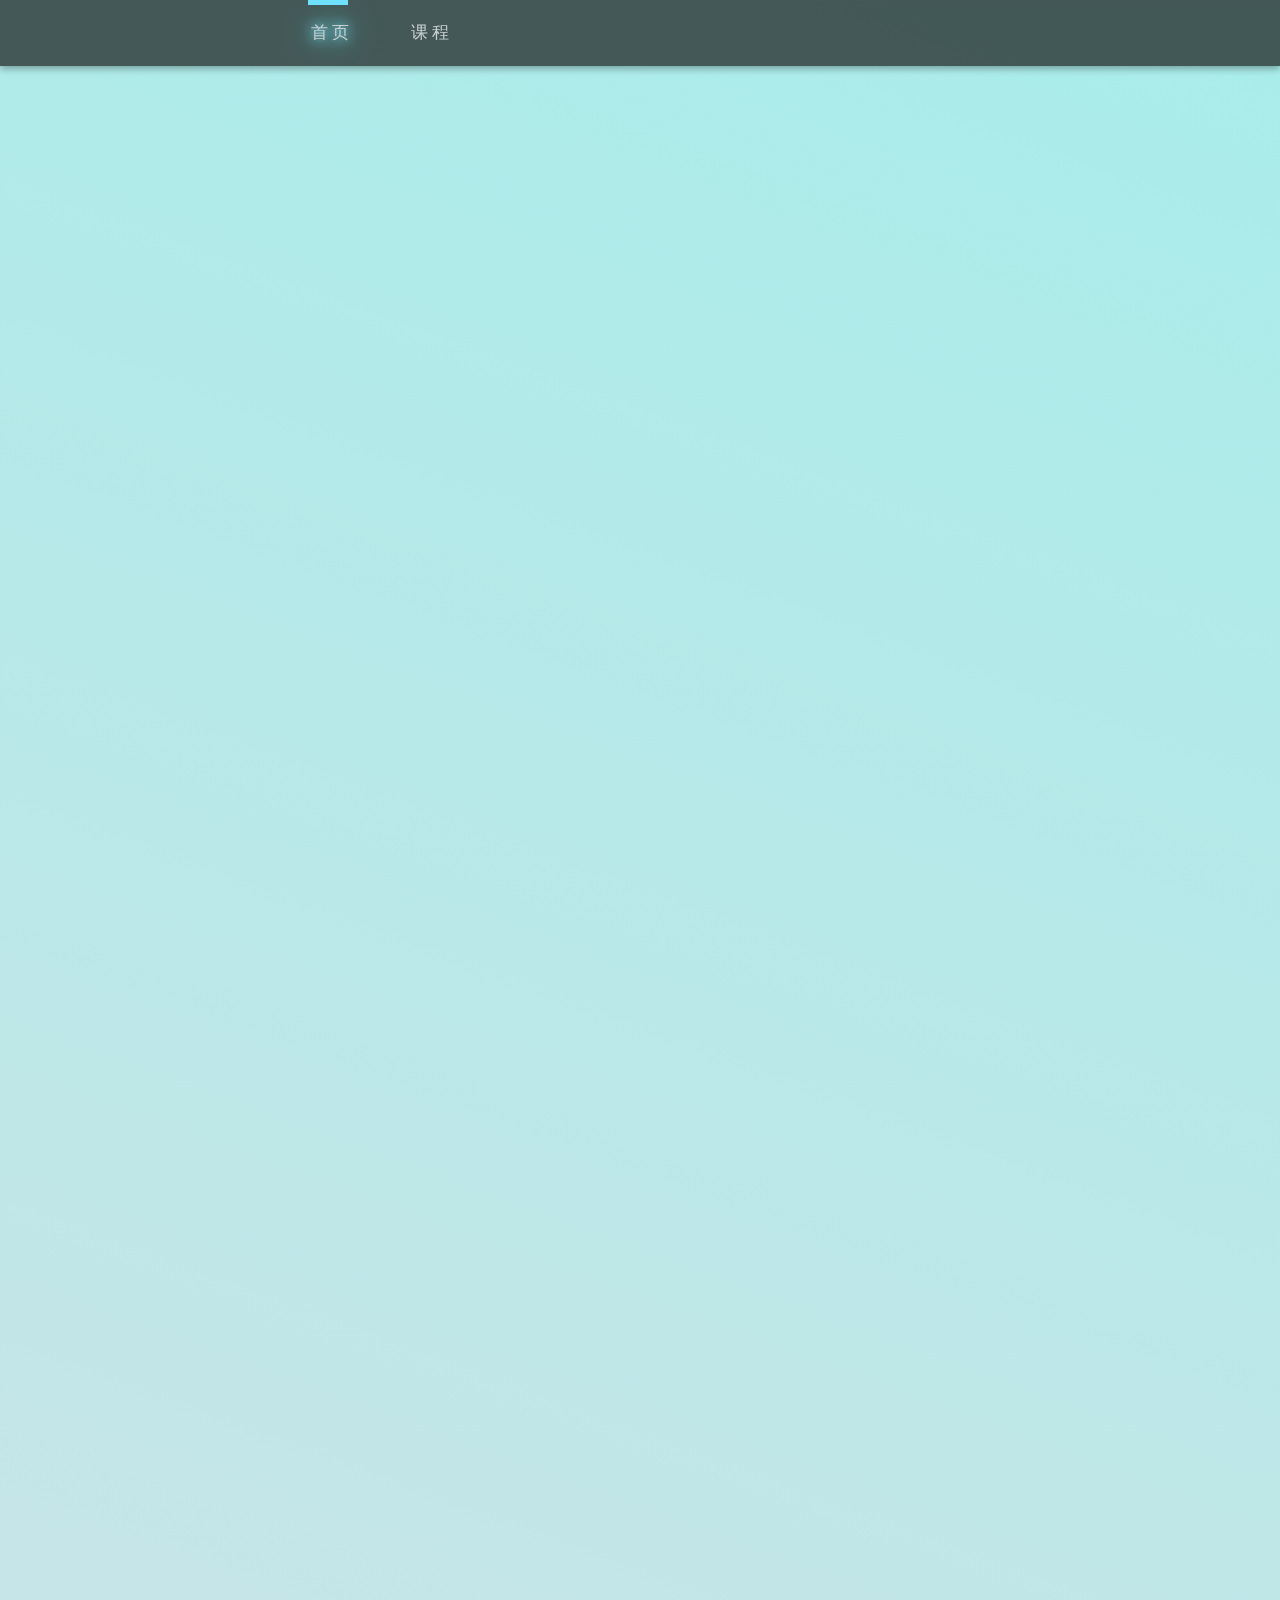
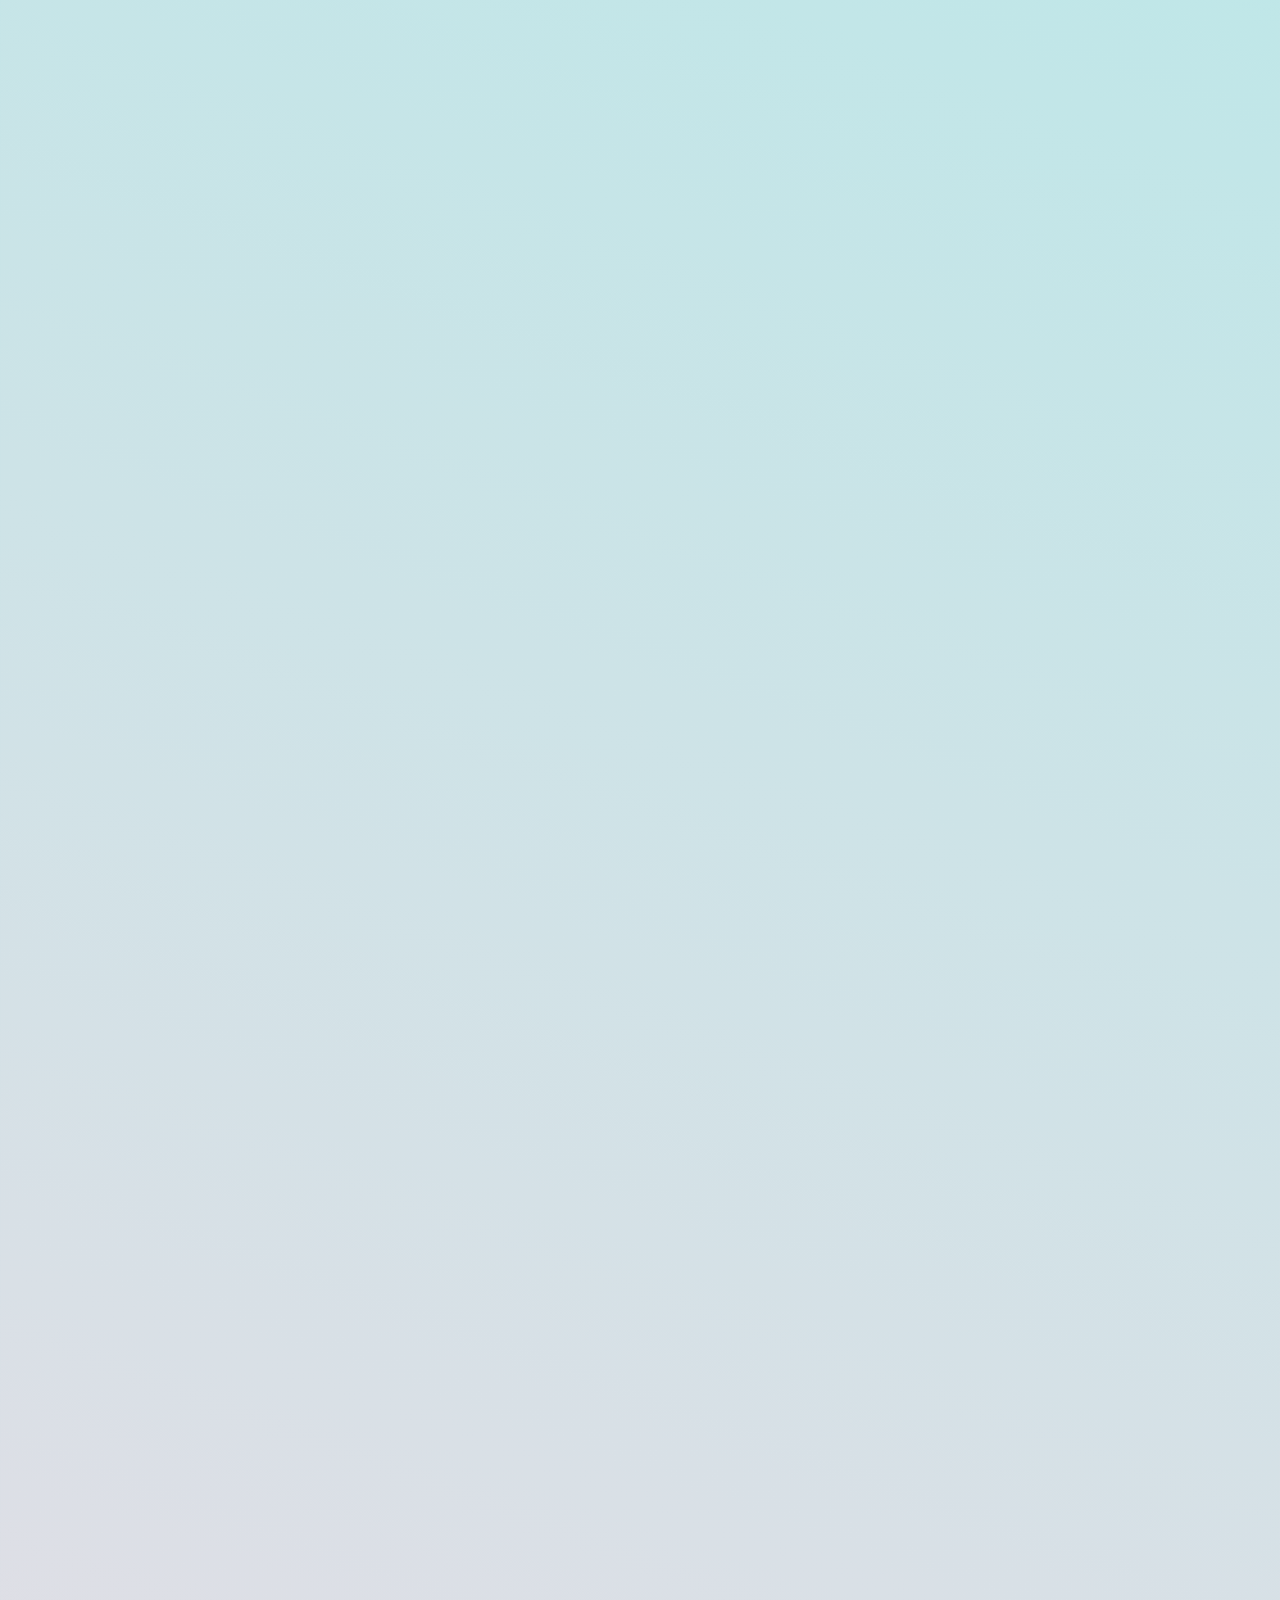
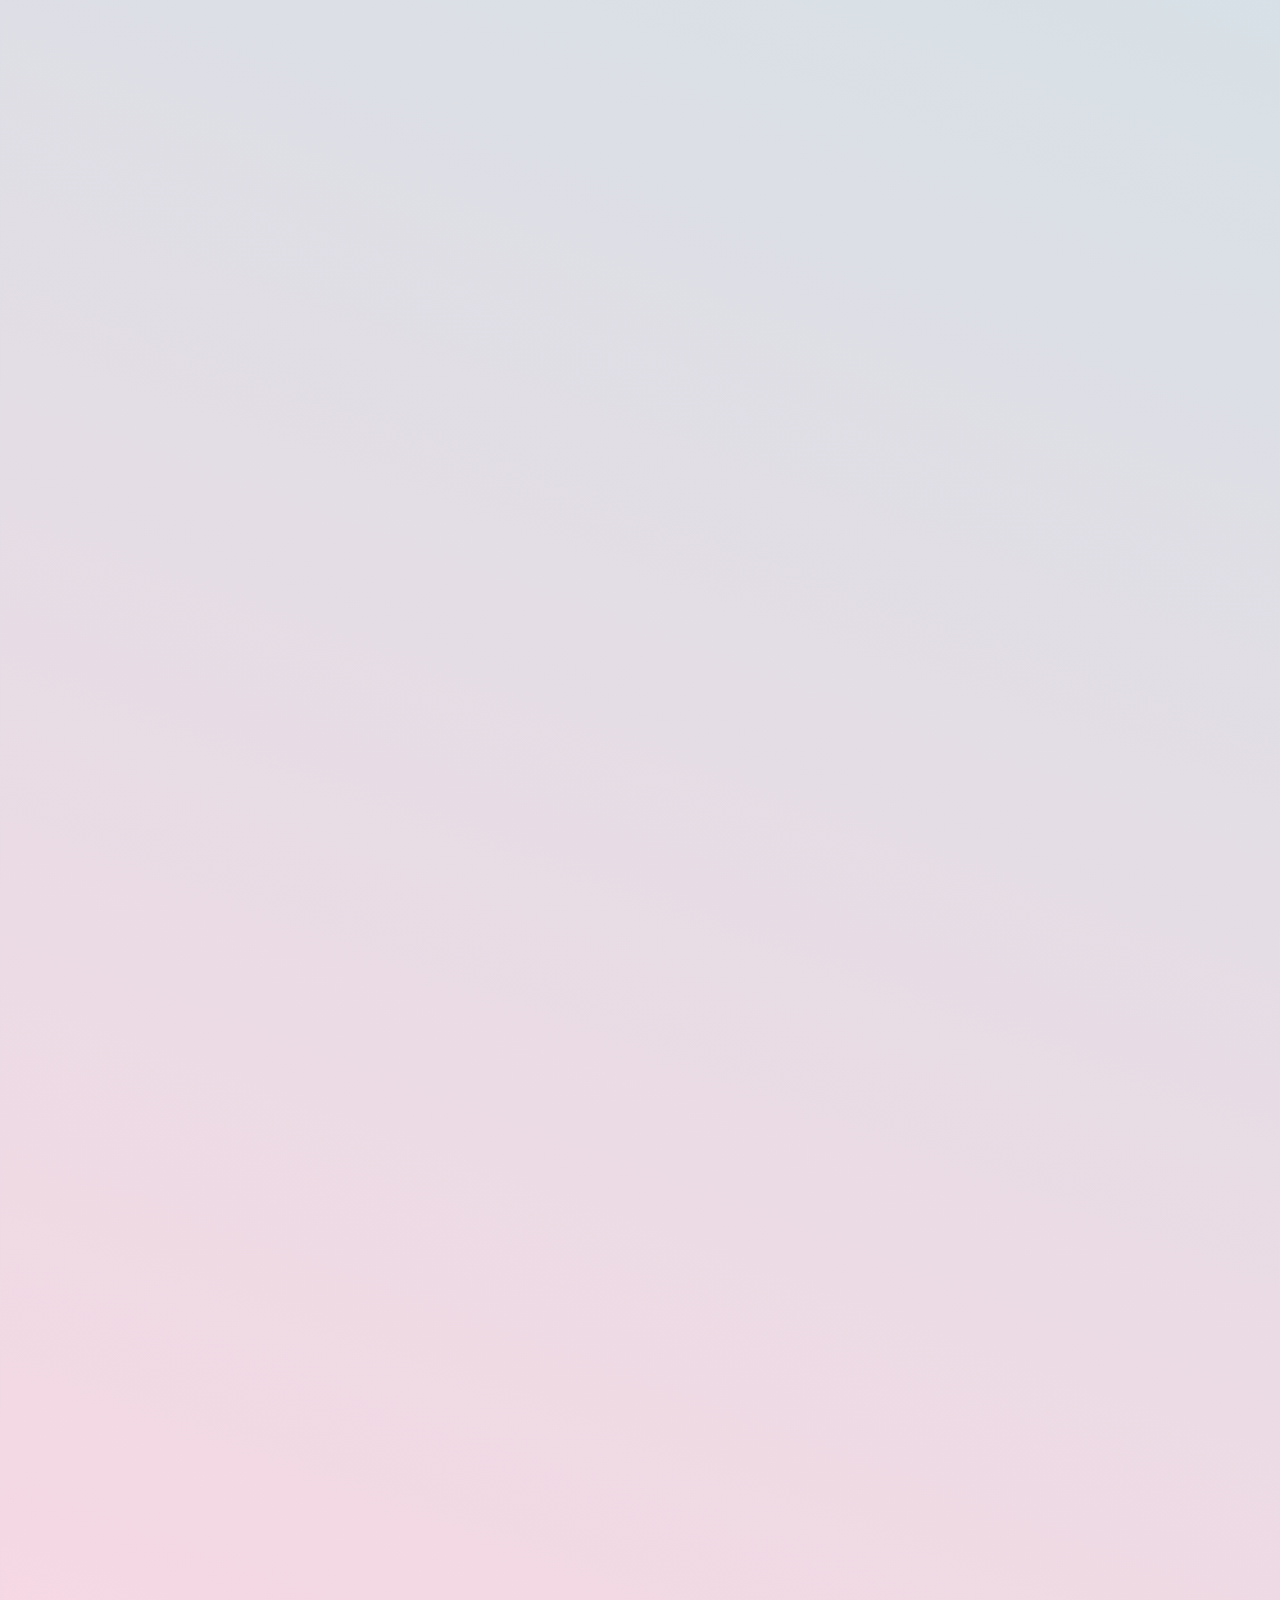
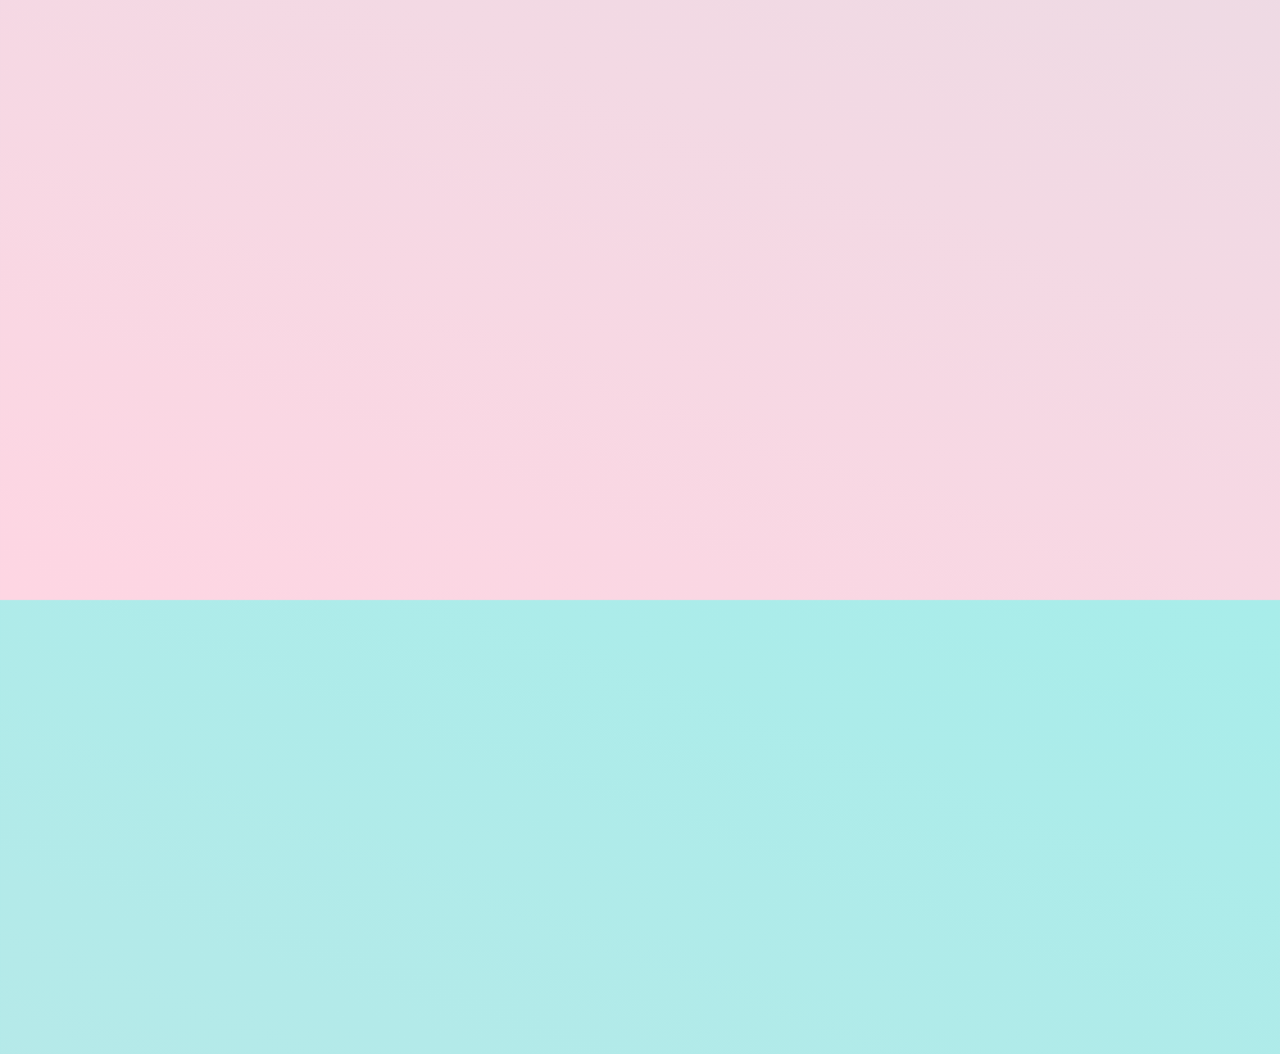
==== index.html @ 1ca577ec "滚动动画" ====
<!DOCTYPE html>
<html lang="en">

<head>
    <meta charset="UTF-8">
    <meta name="viewport" content="width=device-width, initial-scale=1.0">
    <title>AAL</title>
    <link rel="stylesheet" href="css/index.css">
</head>

<body>
    <div class="header">
        <div class="header__navbar">
            <div class="header_Cloud"></div>
            <div class="header_navitem">
                <a class="header_hover">首&nbsp页</a>
                <a href="lesson.html">课&nbsp程</a>
            </div>
        </div>
    </div>
    <div class="introduce">
        <div class="showbox">

            <div class="playground">
                <div class="animation-container">
                    <!-- 这里添加内容 -->
                    <img src="image/Icpc_logo.png">
                    <div class="text">
                        国际大学生程序设计竞赛（英语：International Collegiate Programming Contest, ICPC），旧称ACM竞赛，是一项旨在展示大学生创新能力、团队精神和在压力下编写程序、分析和解决问题能力的年度竞赛。经过50多年的发展，国际大学生程序设计竞赛已经发展成为最具影响力的大学生计算机竞赛。赛事由ICPC基金会 （页面存档备份，存于互联网档案馆）（ICPC Foundation）举办。赛事之前仅由IBM公司赞助，2017年新增JetBrains公司赞助[1]，2018年起，美国计算机协会（ACM）不再赞助ICPC，但仍然有许多人习惯称这个赛事为ACM-ICPC竞赛。
                    </div>
                </div>
            </div>

            <div class="playground">
                <div class="animation-container">
                    <!-- 这里添加内容 -->
                    <img src="image/Icpc_logo.png">
                    <div class="text">
                        国际大学生程序设计竞赛（英语：International Collegiate Programming Contest, ICPC），旧称ACM竞赛，是一项旨在展示大学生创新能力、团队精神和在压力下编写程序、分析和解决问题能力的年度竞赛。经过50多年的发展，国际大学生程序设计竞赛已经发展成为最具影响力的大学生计算机竞赛。赛事由ICPC基金会 （页面存档备份，存于互联网档案馆）（ICPC Foundation）举办。赛事之前仅由IBM公司赞助，2017年新增JetBrains公司赞助[1]，2018年起，美国计算机协会（ACM）不再赞助ICPC，但仍然有许多人习惯称这个赛事为ACM-ICPC竞赛。
                    </div>
                </div>
            </div>

        </div>
    </div>
</body>
<script src="js/header.js"></script>
<script src="js/jquery.js"></script>
<script src="js/move.js"></script>
<script src="js/scrollAnimation.js"></script>

</html>
---- css/index.css ----
/* 全局无下划线 */
a {
    text-decoration: none;
}

body {
    margin: 0;
    width: 100%;
    flex-wrap: wrap;
    height: auto;
    background: linear-gradient(200deg,#a8edea, #fed6e3);
    display: inline;
}


/* 导航栏 */
.header {
    opacity:0.9;
    display: flex;
    width: 100%;
    height: 66px;
    position: fixed;
    z-index: 999;
    background-color: rgba(17, 17, 17, 0.75);
    box-shadow: 0px 3px 7px 0px rgb(0 0 0 / 35%);
}

.header__navbar {
    display: flex;
    width: 800px;
    height: 66px;
    display: inline-block;
    list-style-type: none;
    padding-right: 10px;
    margin-left: 40px;
}

.header_navitem a {
    position: relative;
    left: 240px;
    top: 0px;
    float: left;
    width: 40px;
    height: 66px;
    margin: 0 29px;
    margin: 0 30px !important;
    line-height: 66px;
    font-size: 17px;
    font-weight: normal;
    font-stretch: normal;
    letter-spacing: 0px;
    color: #ccc;
    text-align: center;
    cursor: pointer;
}

.header_navitem a:hover {
    text-shadow: 0 0 10px #69e0ff, 0 0 40px #69e0ff, 0 0 40px #69e0ff;
    color: #fff;
}

.header_hover {
    text-shadow: 0 0 10px #69e0ff, 0 0 20px #69e0ff, 0 0 40px #69e0ff;
    color: white;
}

.header_Cloud {
    position: absolute;
    z-index: 1;
    transition: all 0.2s ease-out 0s;
    background-color: rgb(105, 224, 255);
    height: 5px;
    left: 308px;
    width: 40px;
    top: 0px;
}

.playground {
    width: 100%;
    height: 300vh;
}

.animation-container {
    height: 100vh;
    position: sticky;
    top: 0;
    width: 100%; /* 确保宽度填满容器，便于子元素排列 */
    display: flex; /* 启用flex布局 */
    align-items: center; /* 垂直居中 */
    justify-content: center; /* 水平居中 */
}

img {
    margin: 100px;
    background-size: cover;
}
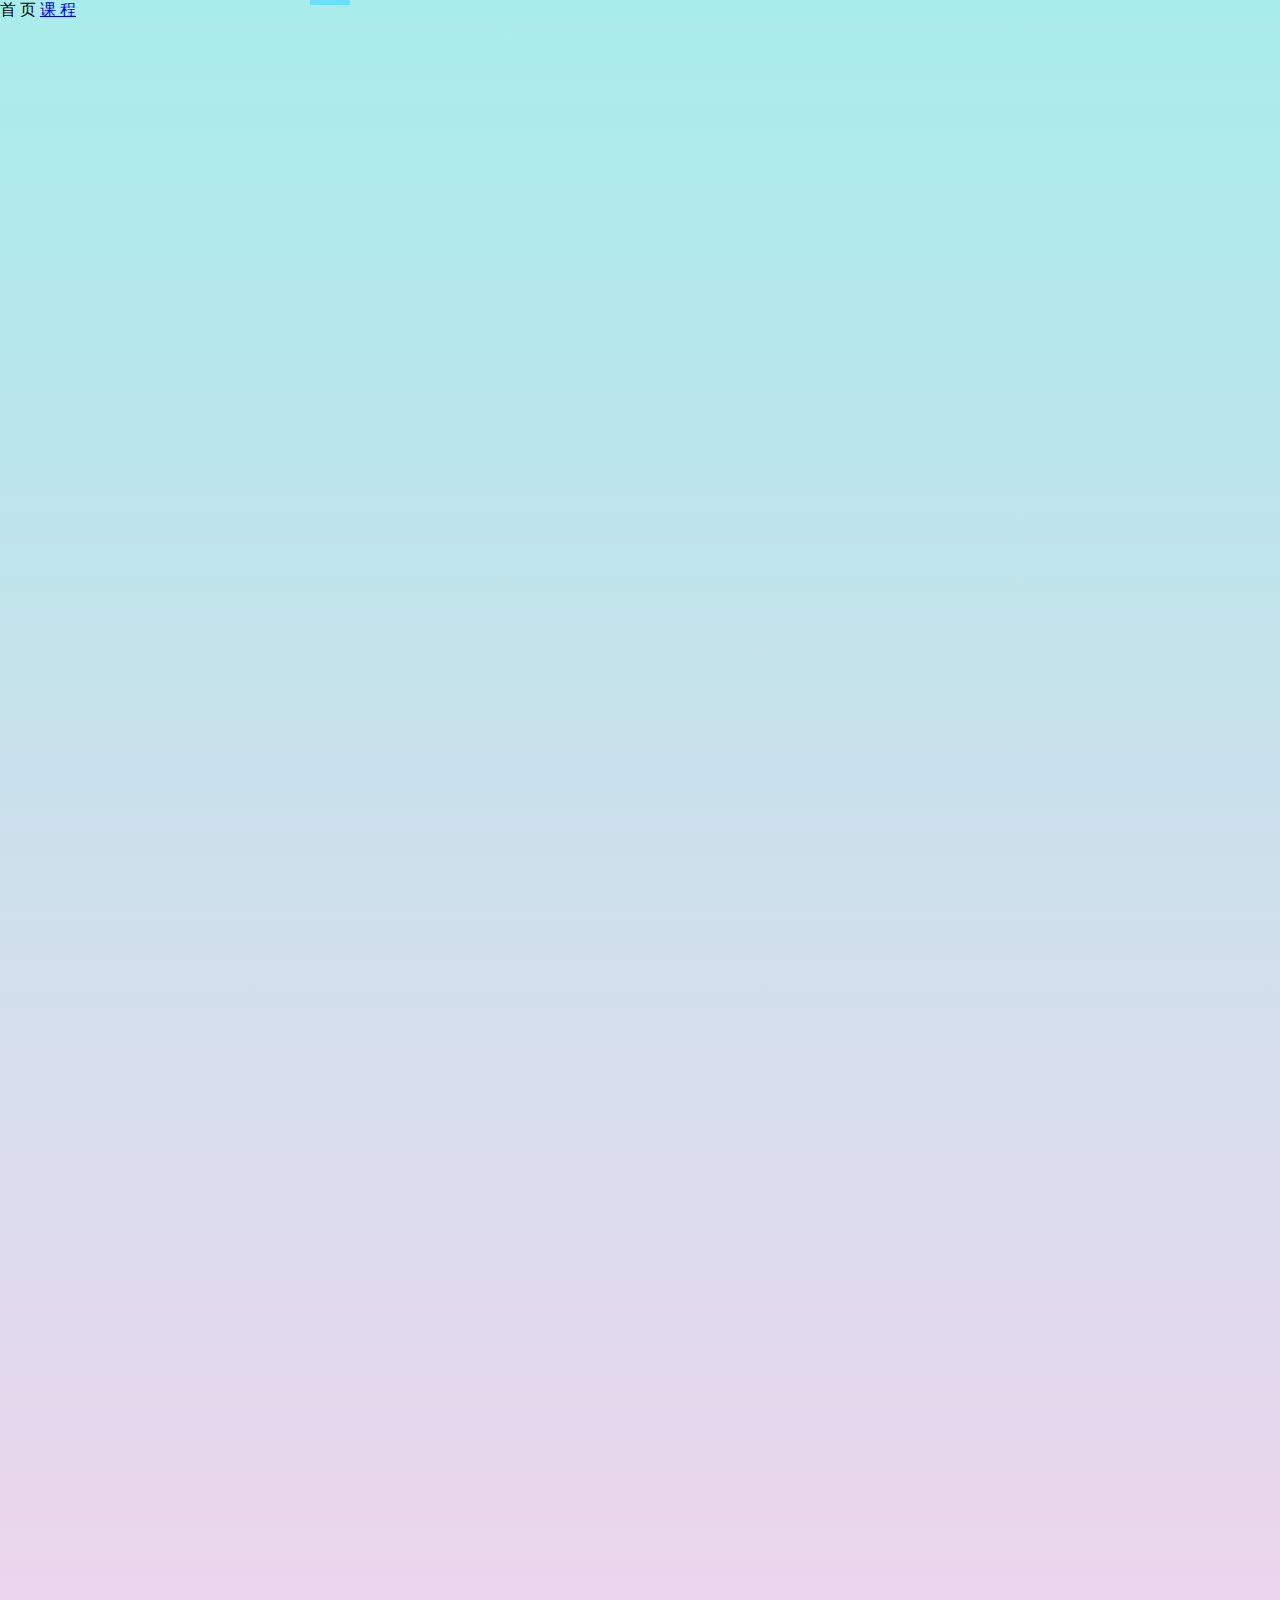
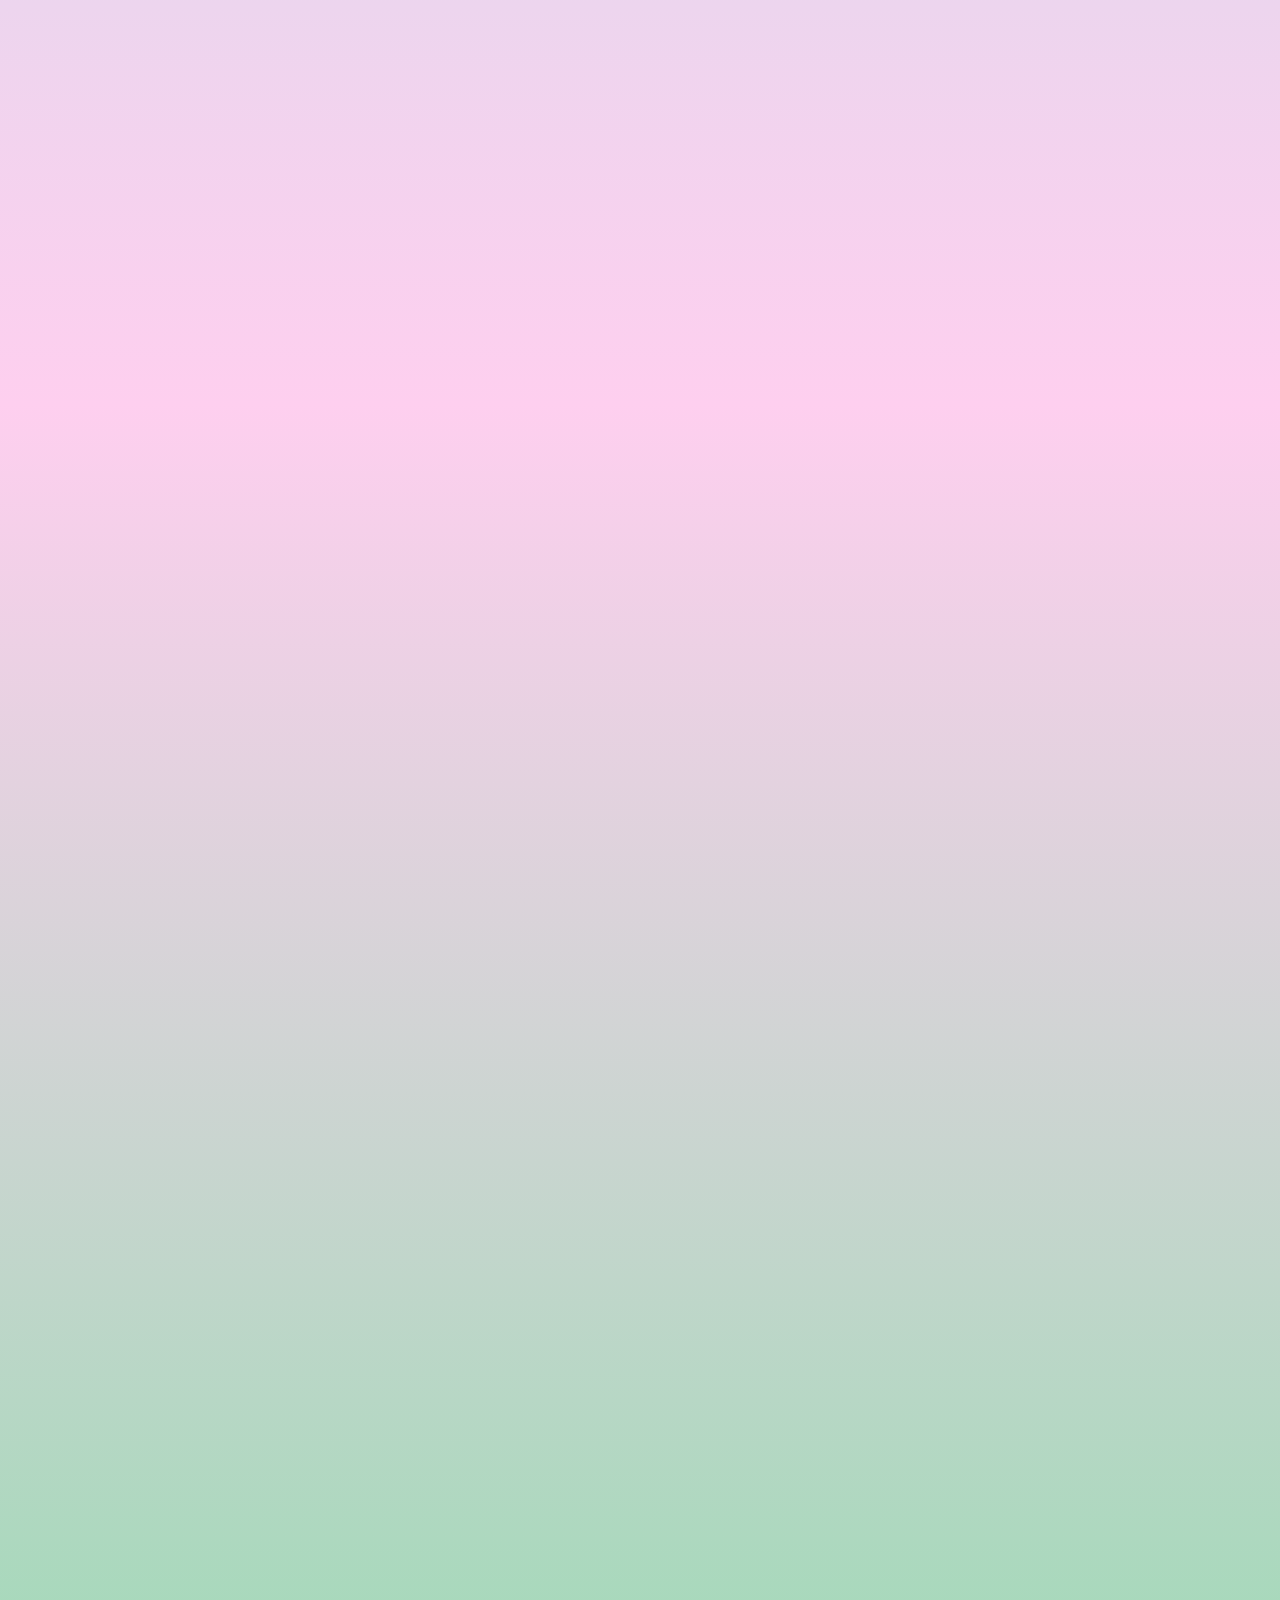
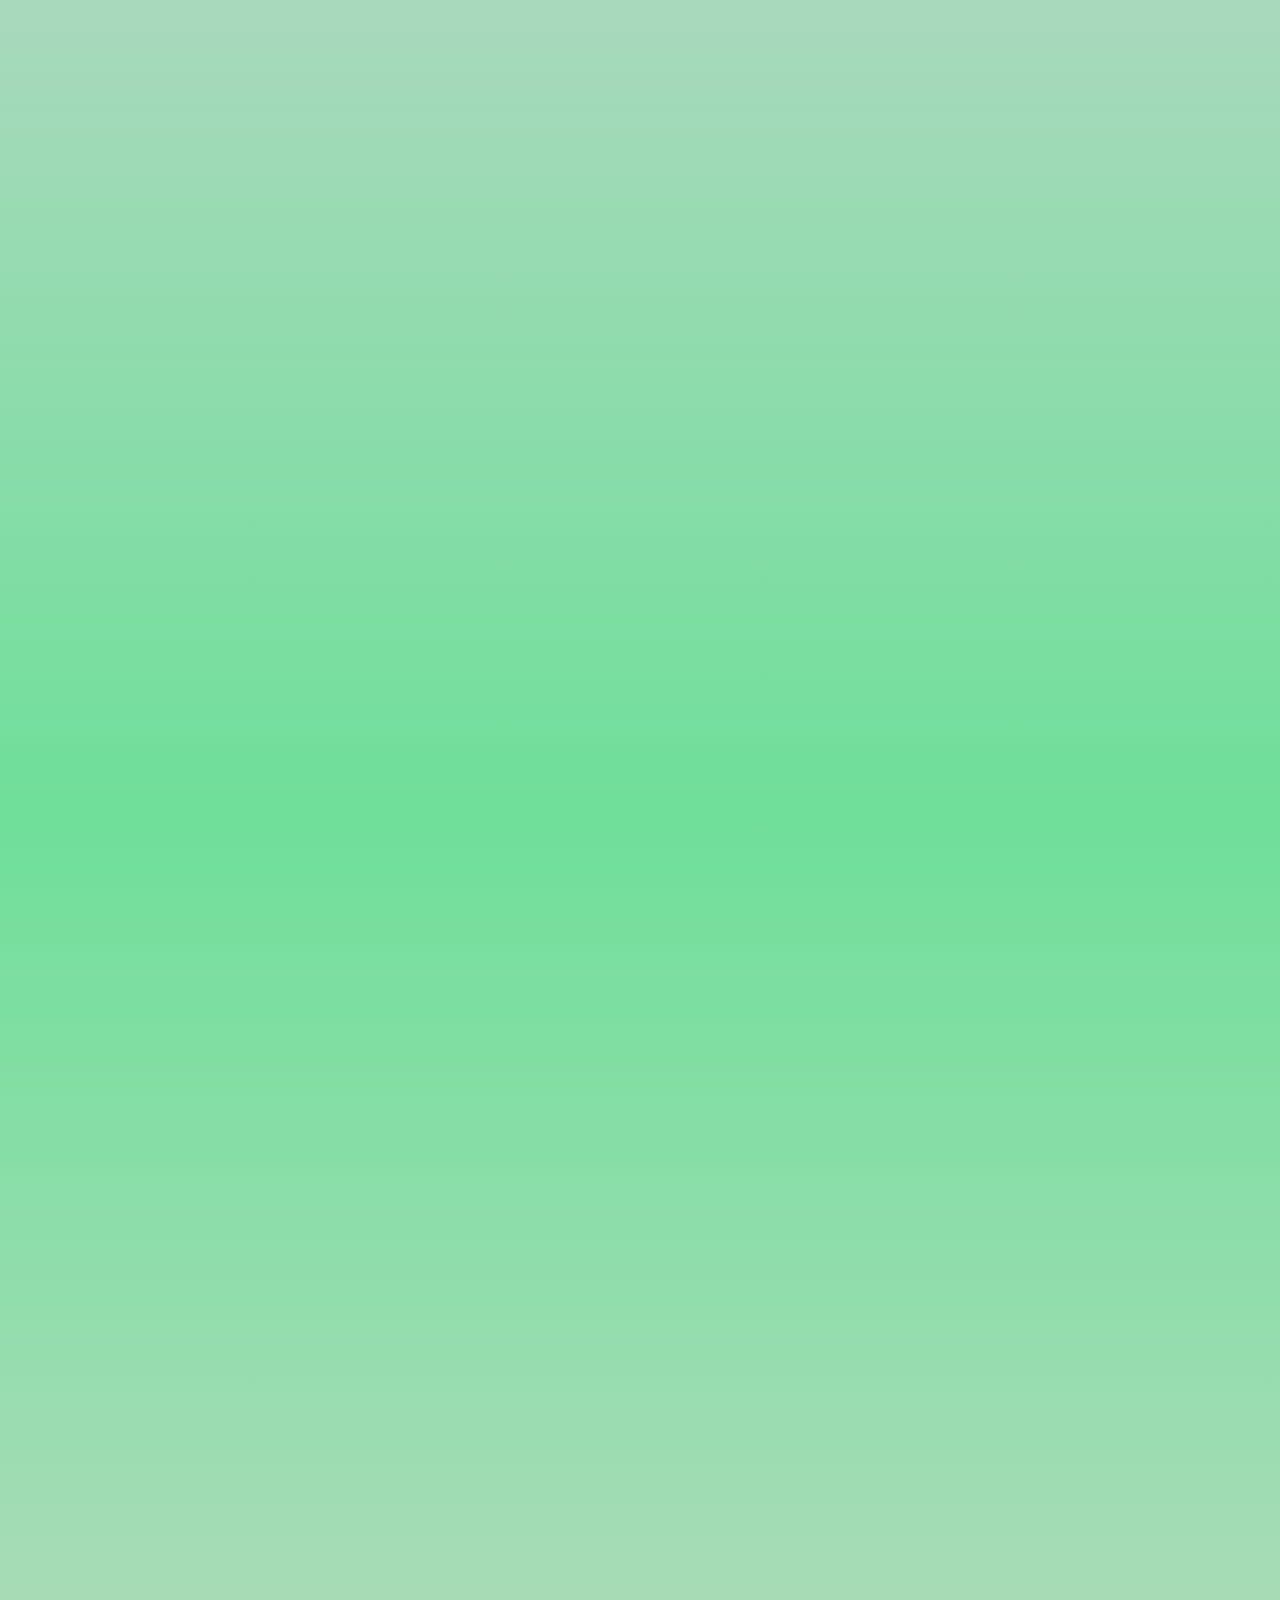
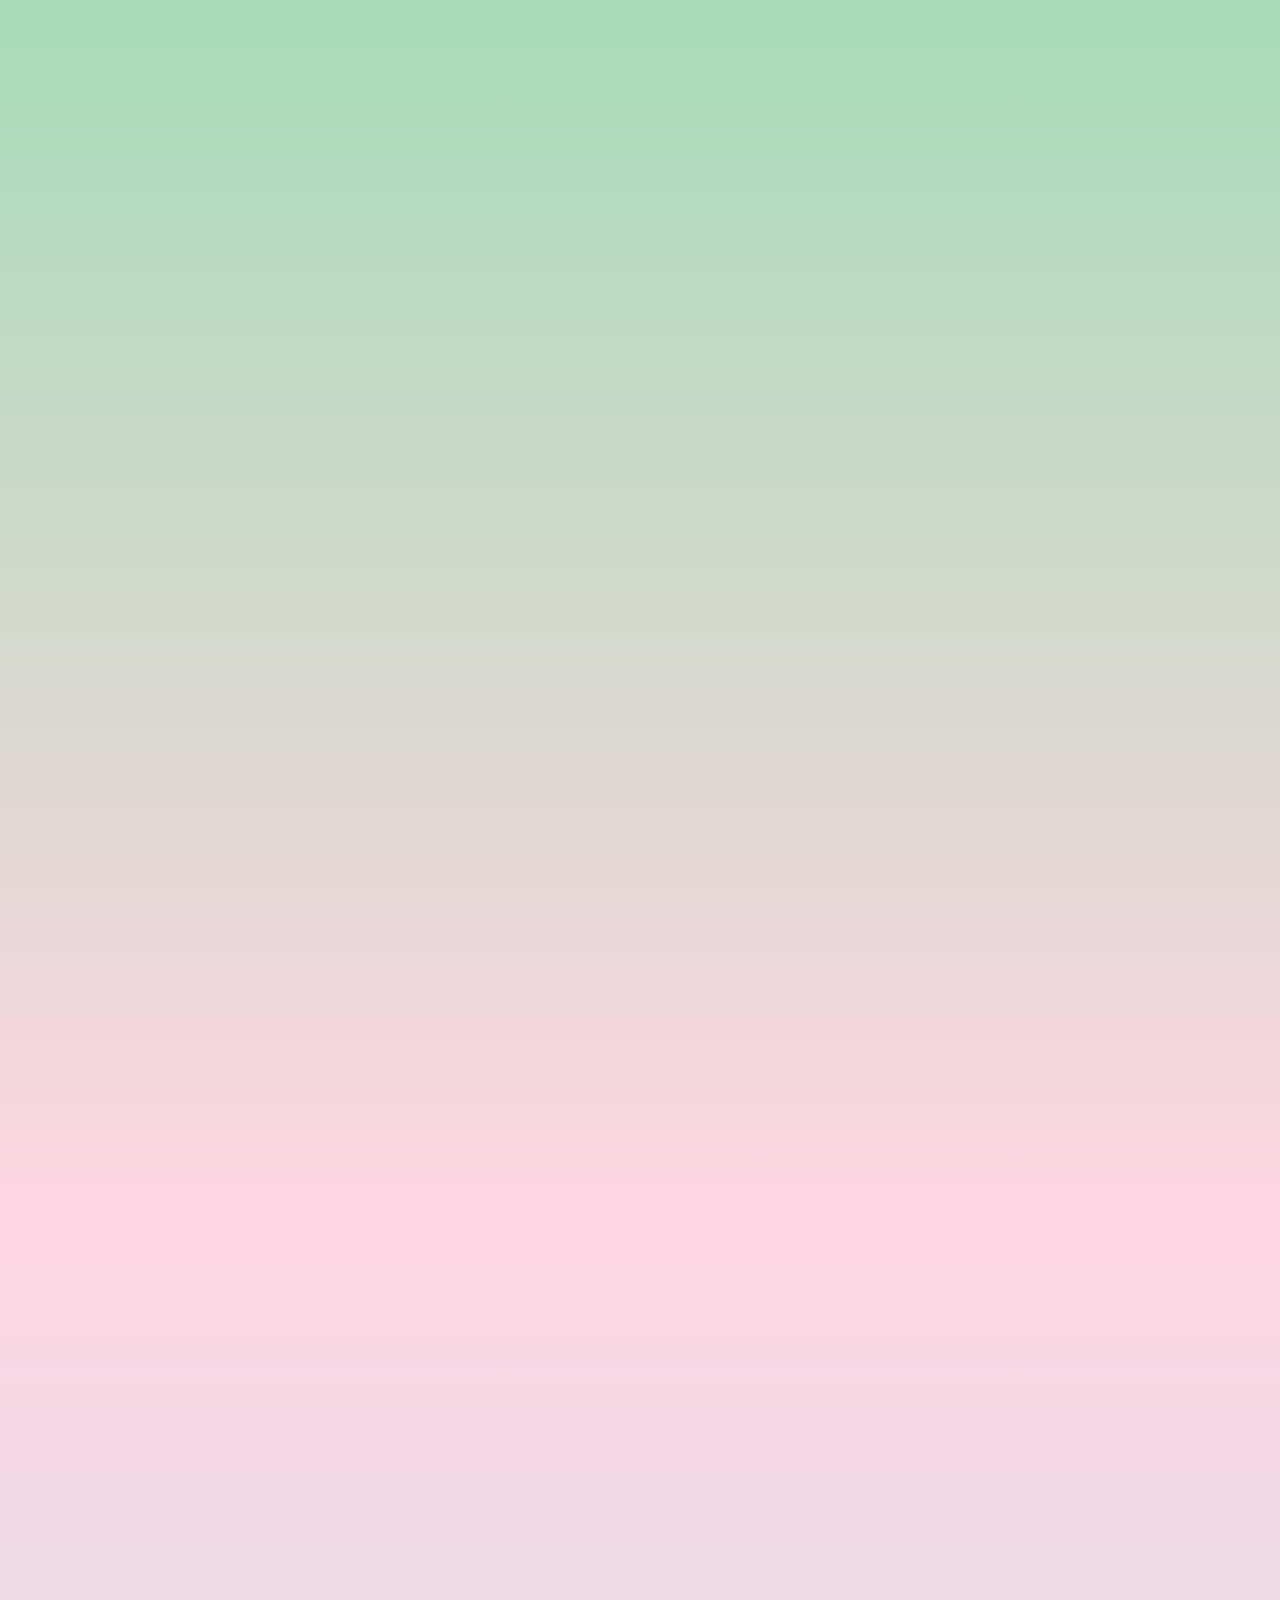
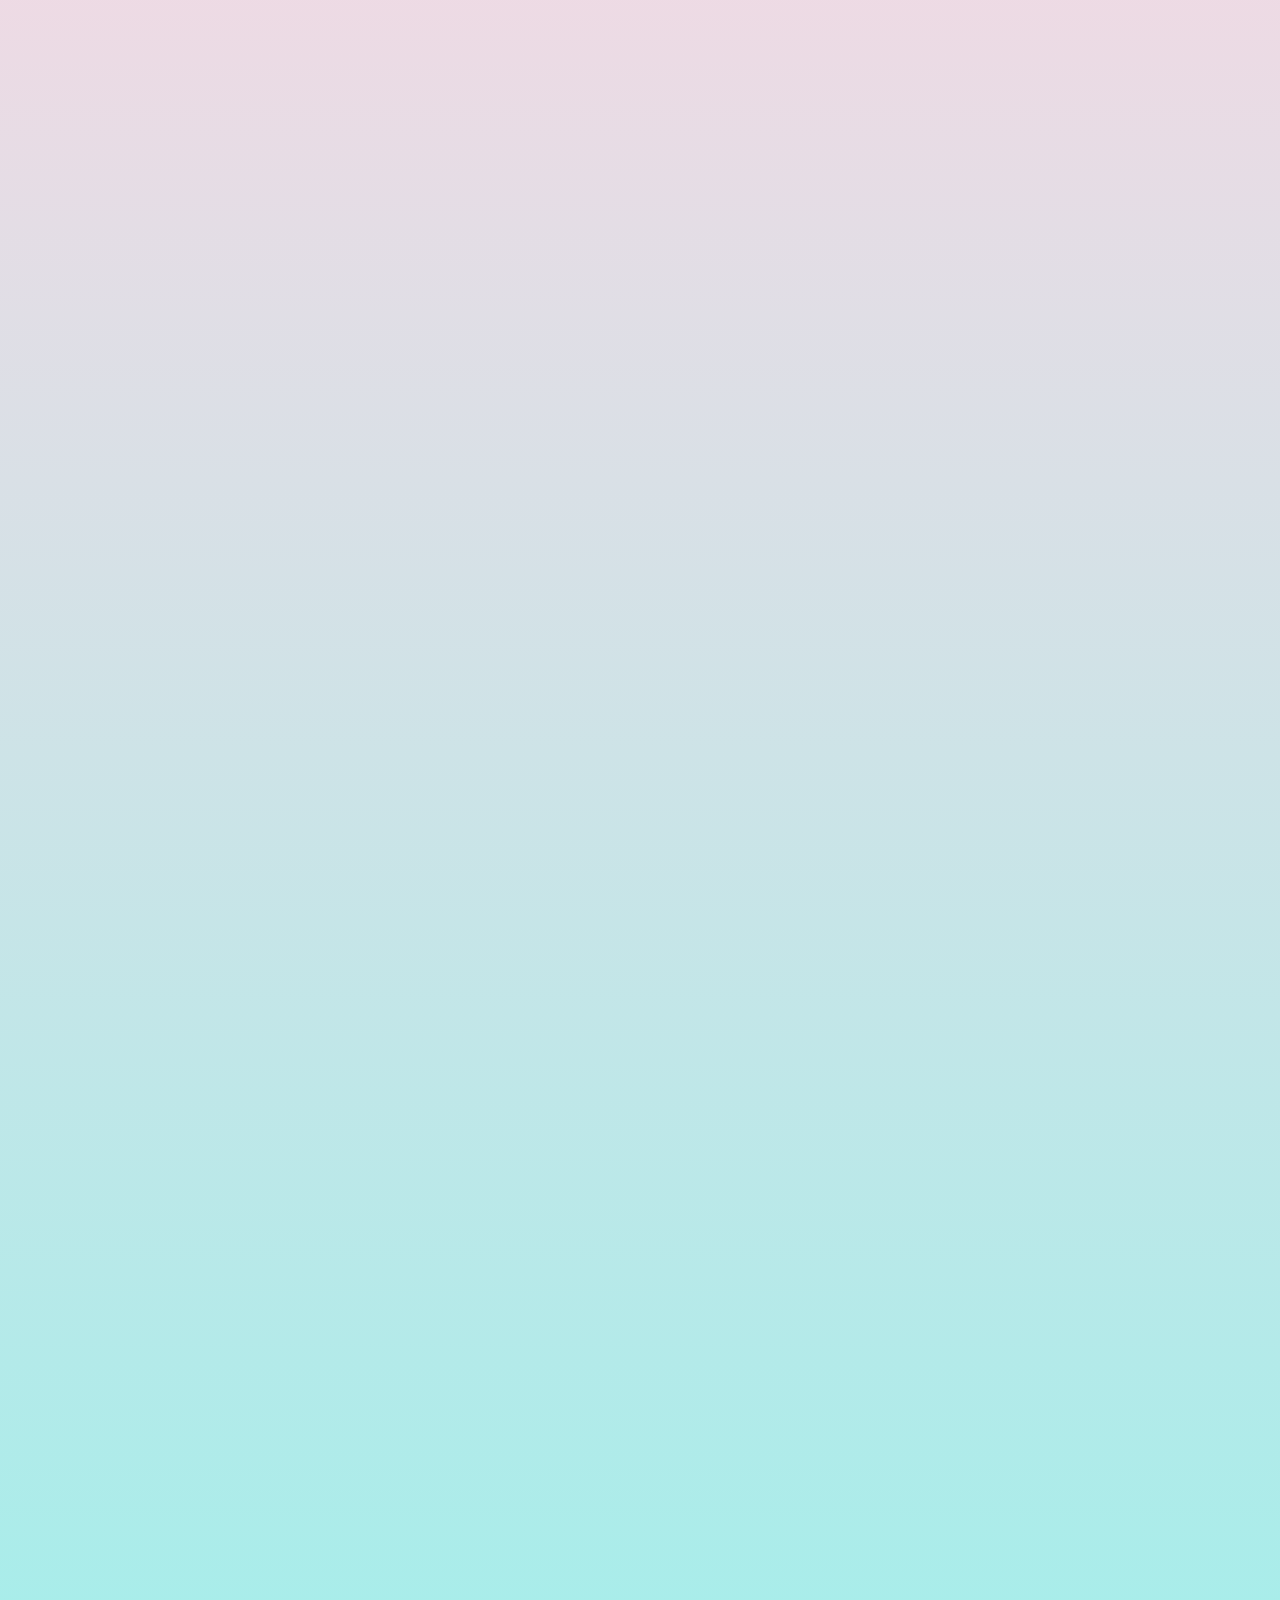
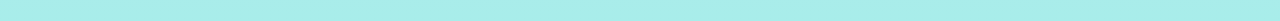
==== commit 0a750ff4: "优化index" ====
--- a/index.html
+++ b/index.html
@@ -6,6 +6,7 @@
     <meta name="viewport" content="width=device-width, initial-scale=1.0">
     <title>AAL</title>
     <link rel="stylesheet" href="css/index.css">
+    <link rel="stylesheet" href="css/header.css">
 </head>
 
 <body>
@@ -23,20 +24,26 @@
 
             <div class="playground">
                 <div class="animation-container">
-                    <!-- 这里添加内容 -->
-                    <img src="image/Icpc_logo.png">
-                    <div class="text">
-                        国际大学生程序设计竞赛（英语：International Collegiate Programming Contest, ICPC），旧称ACM竞赛，是一项旨在展示大学生创新能力、团队精神和在压力下编写程序、分析和解决问题能力的年度竞赛。经过50多年的发展，国际大学生程序设计竞赛已经发展成为最具影响力的大学生计算机竞赛。赛事由ICPC基金会 （页面存档备份，存于互联网档案馆）（ICPC Foundation）举办。赛事之前仅由IBM公司赞助，2017年新增JetBrains公司赞助[1]，2018年起，美国计算机协会（ACM）不再赞助ICPC，但仍然有许多人习惯称这个赛事为ACM-ICPC竞赛。
+                    <div class="picture-container" data-shift="-500">
+                        <img src="image/Icpc_logo.png">
+                    </div>
+
+                    <div class="text-container" data-shift="500">
+                        <span class="text">
+                            国际大学生程序设计竞赛（英语：International Collegiate Programming Contest, ICPC），旧称ACM竞赛，是一项旨在展示大学生创新能力、团队精神和在压力下编写程序、分析和解决问题能力的年度竞赛。经过50多年的发展，国际大学生程序设计竞赛已经发展成为最具影响力的大学生计算机竞赛。赛事由ICPC基金会 （页面存档备份，存于互联网档案馆）（ICPC Foundation）举办。赛事之前仅由IBM公司赞助，2017年新增JetBrains公司赞助[1]，2018年起，美国计算机协会（ACM）不再赞助ICPC，但仍然有许多人习惯称这个赛事为ACM-ICPC竞赛。
+                        </span>
                     </div>
                 </div>
             </div>
-
             <div class="playground">
                 <div class="animation-container">
-                    <!-- 这里添加内容 -->
-                    <img src="image/Icpc_logo.png">
-                    <div class="text">
-                        国际大学生程序设计竞赛（英语：International Collegiate Programming Contest, ICPC），旧称ACM竞赛，是一项旨在展示大学生创新能力、团队精神和在压力下编写程序、分析和解决问题能力的年度竞赛。经过50多年的发展，国际大学生程序设计竞赛已经发展成为最具影响力的大学生计算机竞赛。赛事由ICPC基金会 （页面存档备份，存于互联网档案馆）（ICPC Foundation）举办。赛事之前仅由IBM公司赞助，2017年新增JetBrains公司赞助[1]，2018年起，美国计算机协会（ACM）不再赞助ICPC，但仍然有许多人习惯称这个赛事为ACM-ICPC竞赛。
+                    <div class="picture-container" data-shift="-500">
+                        <img src="image/Icpc_logo.png">
+                    </div>
+                    <div class="text-container" data-shift="500">
+                        <span class="text">
+                            国际大学生程序设计竞赛（英语：International Collegiate Programming Contest, ICPC），旧称ACM竞赛，是一项旨在展示大学生创新能力、团队精神和在压力下编写程序、分析和解决问题能力的年度竞赛。经过50多年的发展，国际大学生程序设计竞赛已经发展成为最具影响力的大学生计算机竞赛。赛事由ICPC基金会 （页面存档备份，存于互联网档案馆）（ICPC Foundation）举办。赛事之前仅由IBM公司赞助，2017年新增JetBrains公司赞助[1]，2018年起，美国计算机协会（ACM）不再赞助ICPC，但仍然有许多人习惯称这个赛事为ACM-ICPC竞赛。
+                        </span>
                     </div>
                 </div>
             </div>
--- a/css/index.css
+++ b/css/index.css
@@ -1,6 +1,13 @@
-/* 全局无下划线 */
-a {
-    text-decoration: none;
+
+.header_Cloud {
+    position: absolute;
+    z-index: 1;
+    transition: all 0.2s ease-out 0s;
+    background-color: rgb(105, 224, 255);
+    height: 5px;
+    left: 310px;
+    width: 40px;
+    top: 0px;
 }
 
 body {
@@ -8,89 +15,53 @@
     width: 100%;
     flex-wrap: wrap;
     height: auto;
-    background: linear-gradient(200deg,#a8edea, #fed6e3);
+    background: linear-gradient(0deg, #a8edea, #fed6e3 25%, #6fdf9a 50%, #fecfef 75%, #a8edea);
     display: inline;
 }
 
 
-/* 导航栏 */
-.header {
-    opacity:0.9;
+.showbox {
+    width: 100%;
     display: flex;
-    width: 100%;
-    height: 66px;
-    position: fixed;
-    z-index: 999;
-    background-color: rgba(17, 17, 17, 0.75);
-    box-shadow: 0px 3px 7px 0px rgb(0 0 0 / 35%);
-}
-
-.header__navbar {
-    display: flex;
-    width: 800px;
-    height: 66px;
-    display: inline-block;
-    list-style-type: none;
-    padding-right: 10px;
-    margin-left: 40px;
-}
-
-.header_navitem a {
-    position: relative;
-    left: 240px;
-    top: 0px;
-    float: left;
-    width: 40px;
-    height: 66px;
-    margin: 0 29px;
-    margin: 0 30px !important;
-    line-height: 66px;
-    font-size: 17px;
-    font-weight: normal;
-    font-stretch: normal;
-    letter-spacing: 0px;
-    color: #ccc;
-    text-align: center;
-    cursor: pointer;
-}
-
-.header_navitem a:hover {
-    text-shadow: 0 0 10px #69e0ff, 0 0 40px #69e0ff, 0 0 40px #69e0ff;
-    color: #fff;
-}
-
-.header_hover {
-    text-shadow: 0 0 10px #69e0ff, 0 0 20px #69e0ff, 0 0 40px #69e0ff;
-    color: white;
-}
-
-.header_Cloud {
-    position: absolute;
-    z-index: 1;
-    transition: all 0.2s ease-out 0s;
-    background-color: rgb(105, 224, 255);
-    height: 5px;
-    left: 308px;
-    width: 40px;
-    top: 0px;
+    flex-wrap: wrap; /* 确保多行布局 */
+    height: auto;
+    justify-content: center; /* 水平居中整个容器 */
 }
 
 .playground {
     width: 100%;
-    height: 300vh;
+    height: 4000px; /* 每个 playground 的高度 */
+    position: relative; /* 确保 .animation-container 的定位基于它 */
 }
 
 .animation-container {
-    height: 100vh;
+    overflow: hidden;
     position: sticky;
     top: 0;
-    width: 100%; /* 确保宽度填满容器，便于子元素排列 */
-    display: flex; /* 启用flex布局 */
-    align-items: center; /* 垂直居中 */
-    justify-content: center; /* 水平居中 */
+    height: 100vh; /* 确保高度为视窗高度 */
+    width: 100%;
+    display: flex;
+    align-items: center;
+    justify-content: space-around; /* 子元素均匀分布 */
 }
 
-img {
-    margin: 100px;
-    background-size: cover;
-}+
+
+.picture-container, .text-container {
+    width: 30%;
+    height: auto;
+    overflow: hidden;
+}
+
+.picture-container img {
+    width: 100%; /* 确保图片宽度填满容器 */
+    height: auto; /* 保持图片比例 */
+}
+
+.text-container .text {
+    display: block;
+    padding: 20px; /* 添加内边距，使文本有足够的空白 */
+    background-color: rgba(255, 255, 255, 0.8); /* 背景色和透明度 */
+    border-radius: 10px; /* 圆角 */
+    box-shadow: 0 4px 8px rgba(0, 0, 0, 0.1); /* 轻微的阴影效果 */
+}
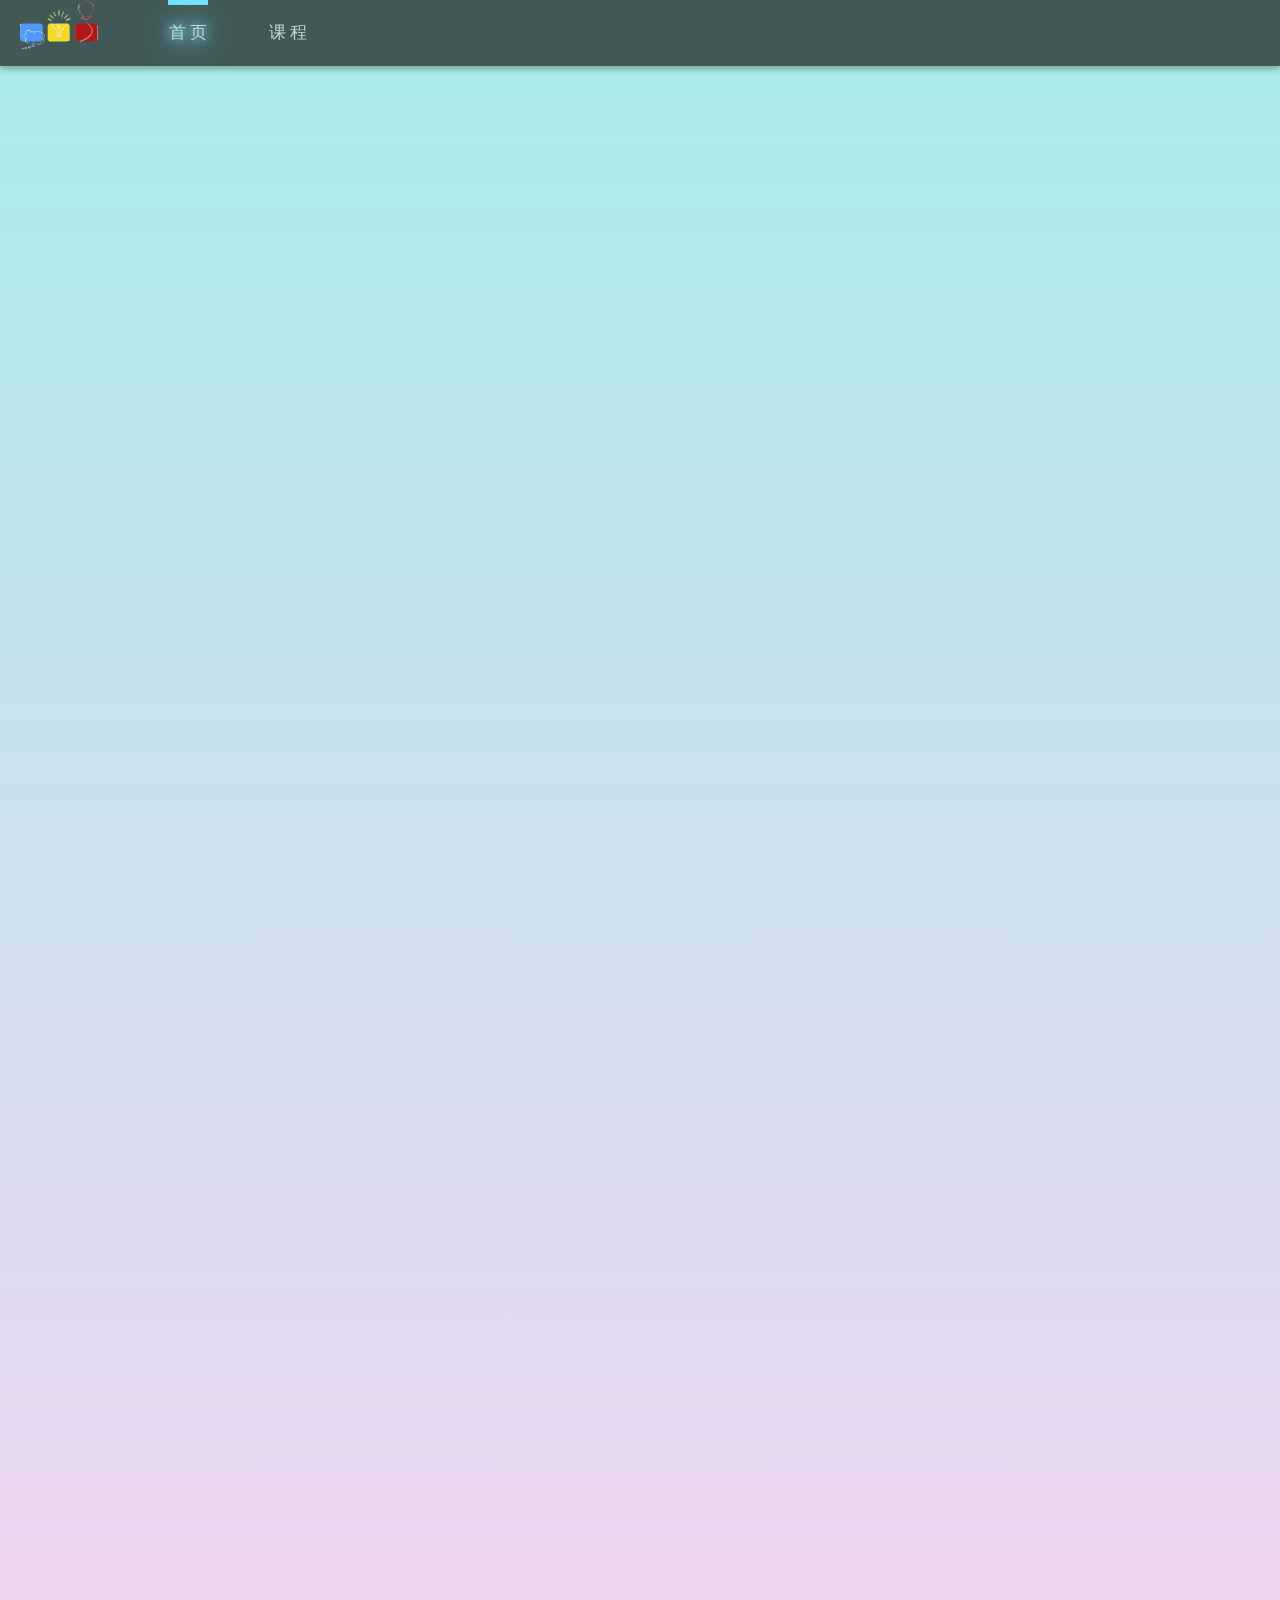
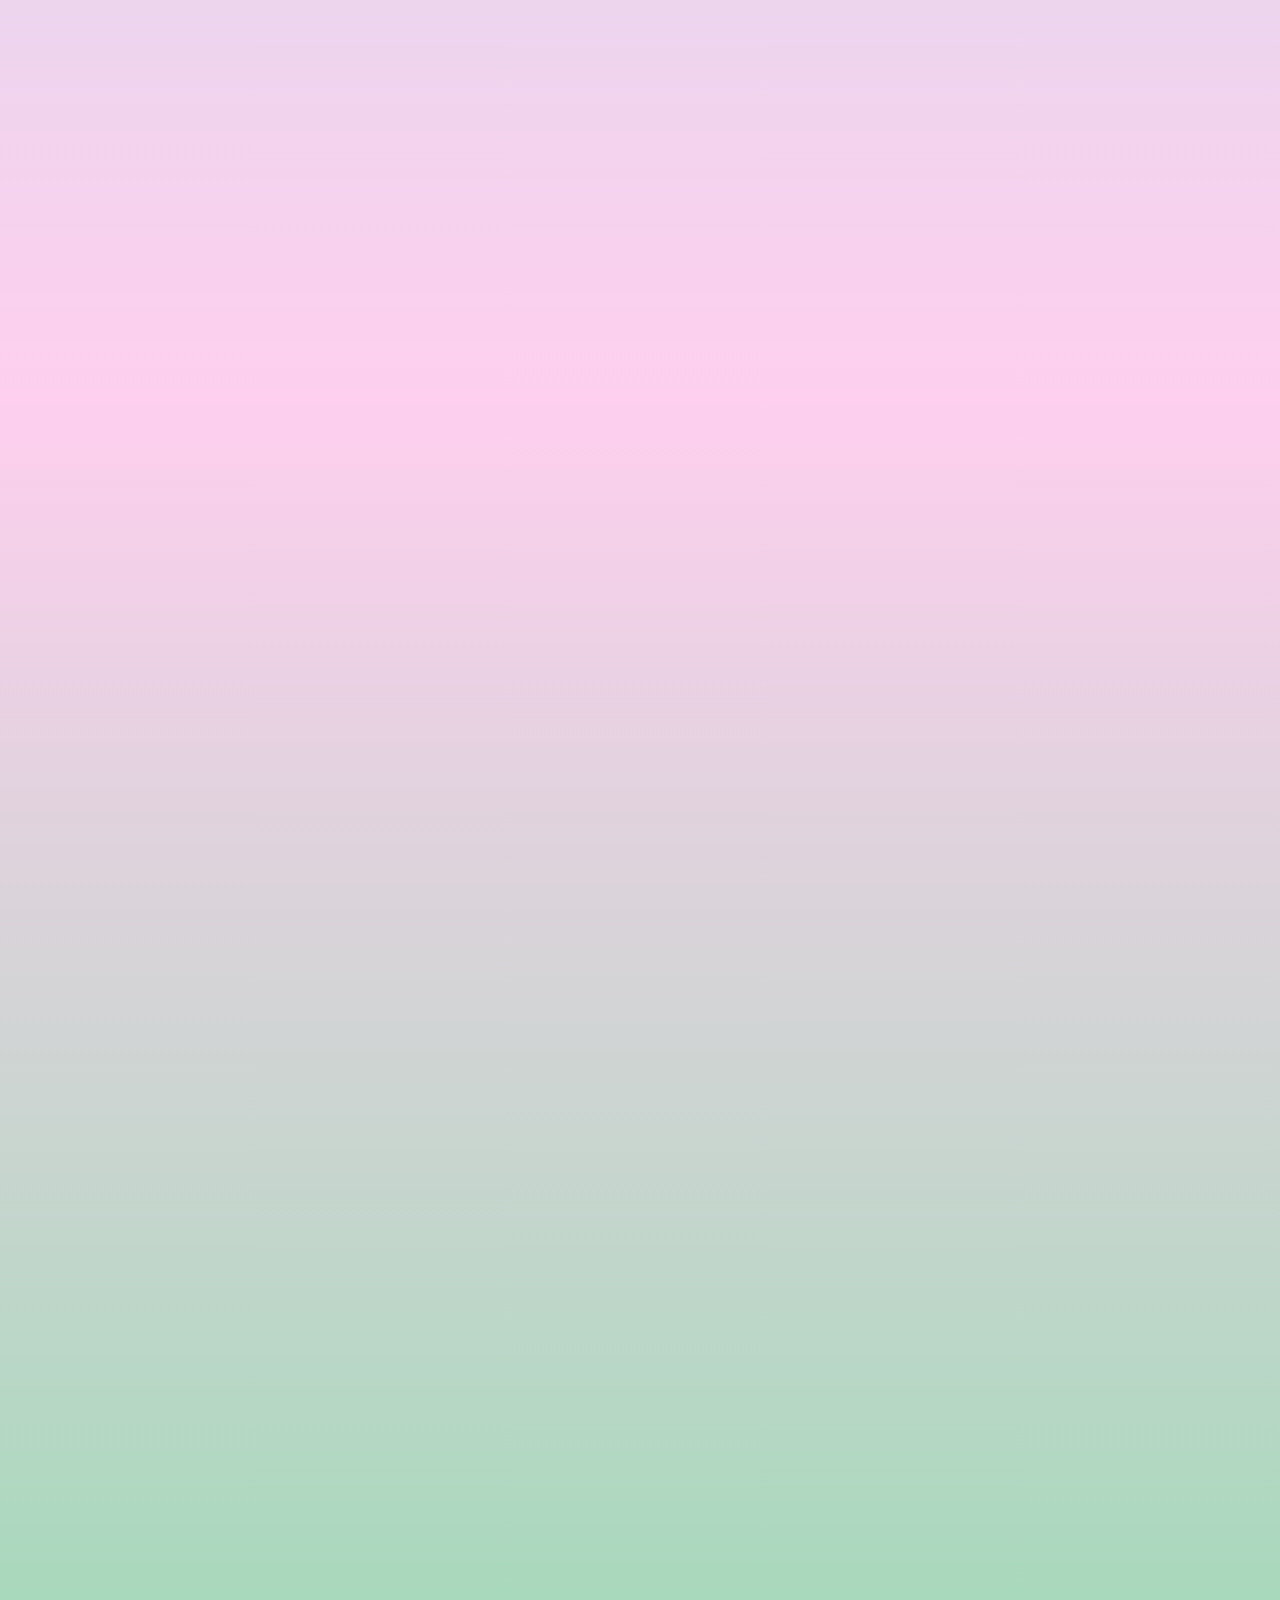
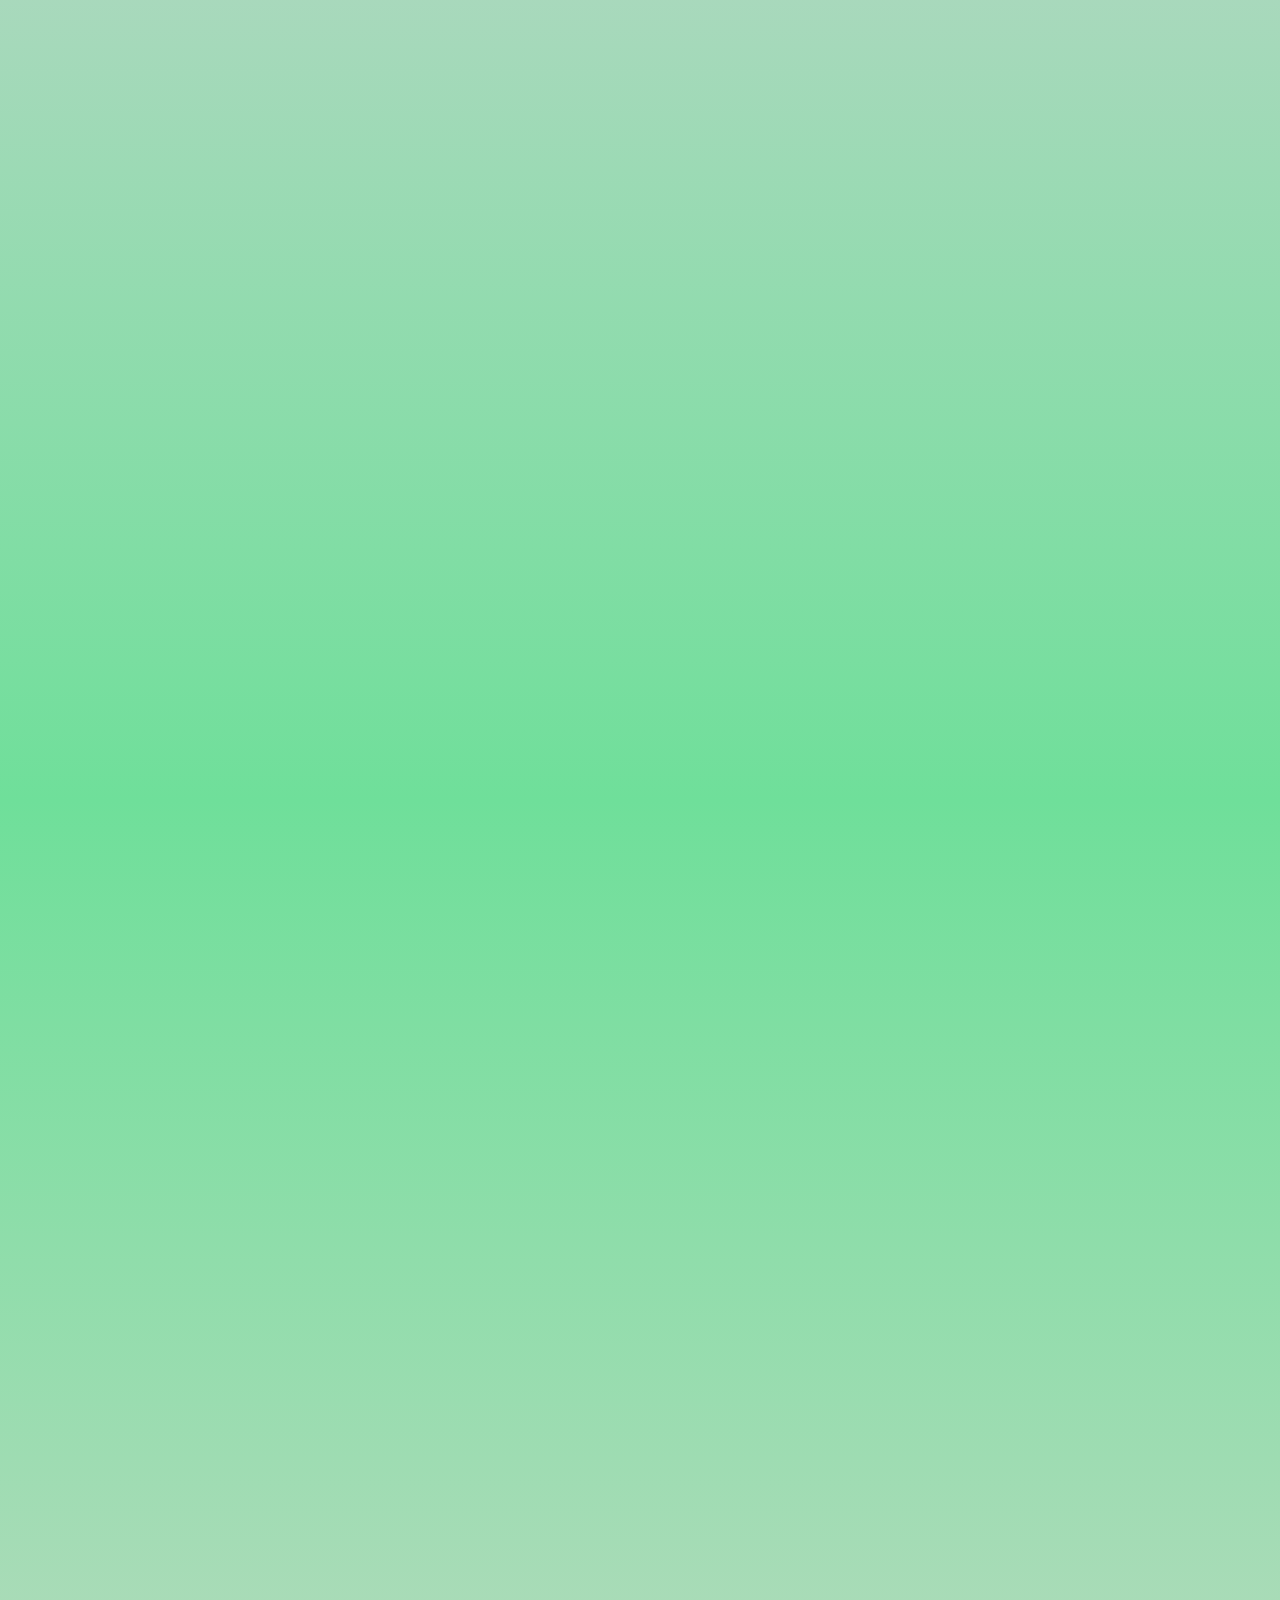
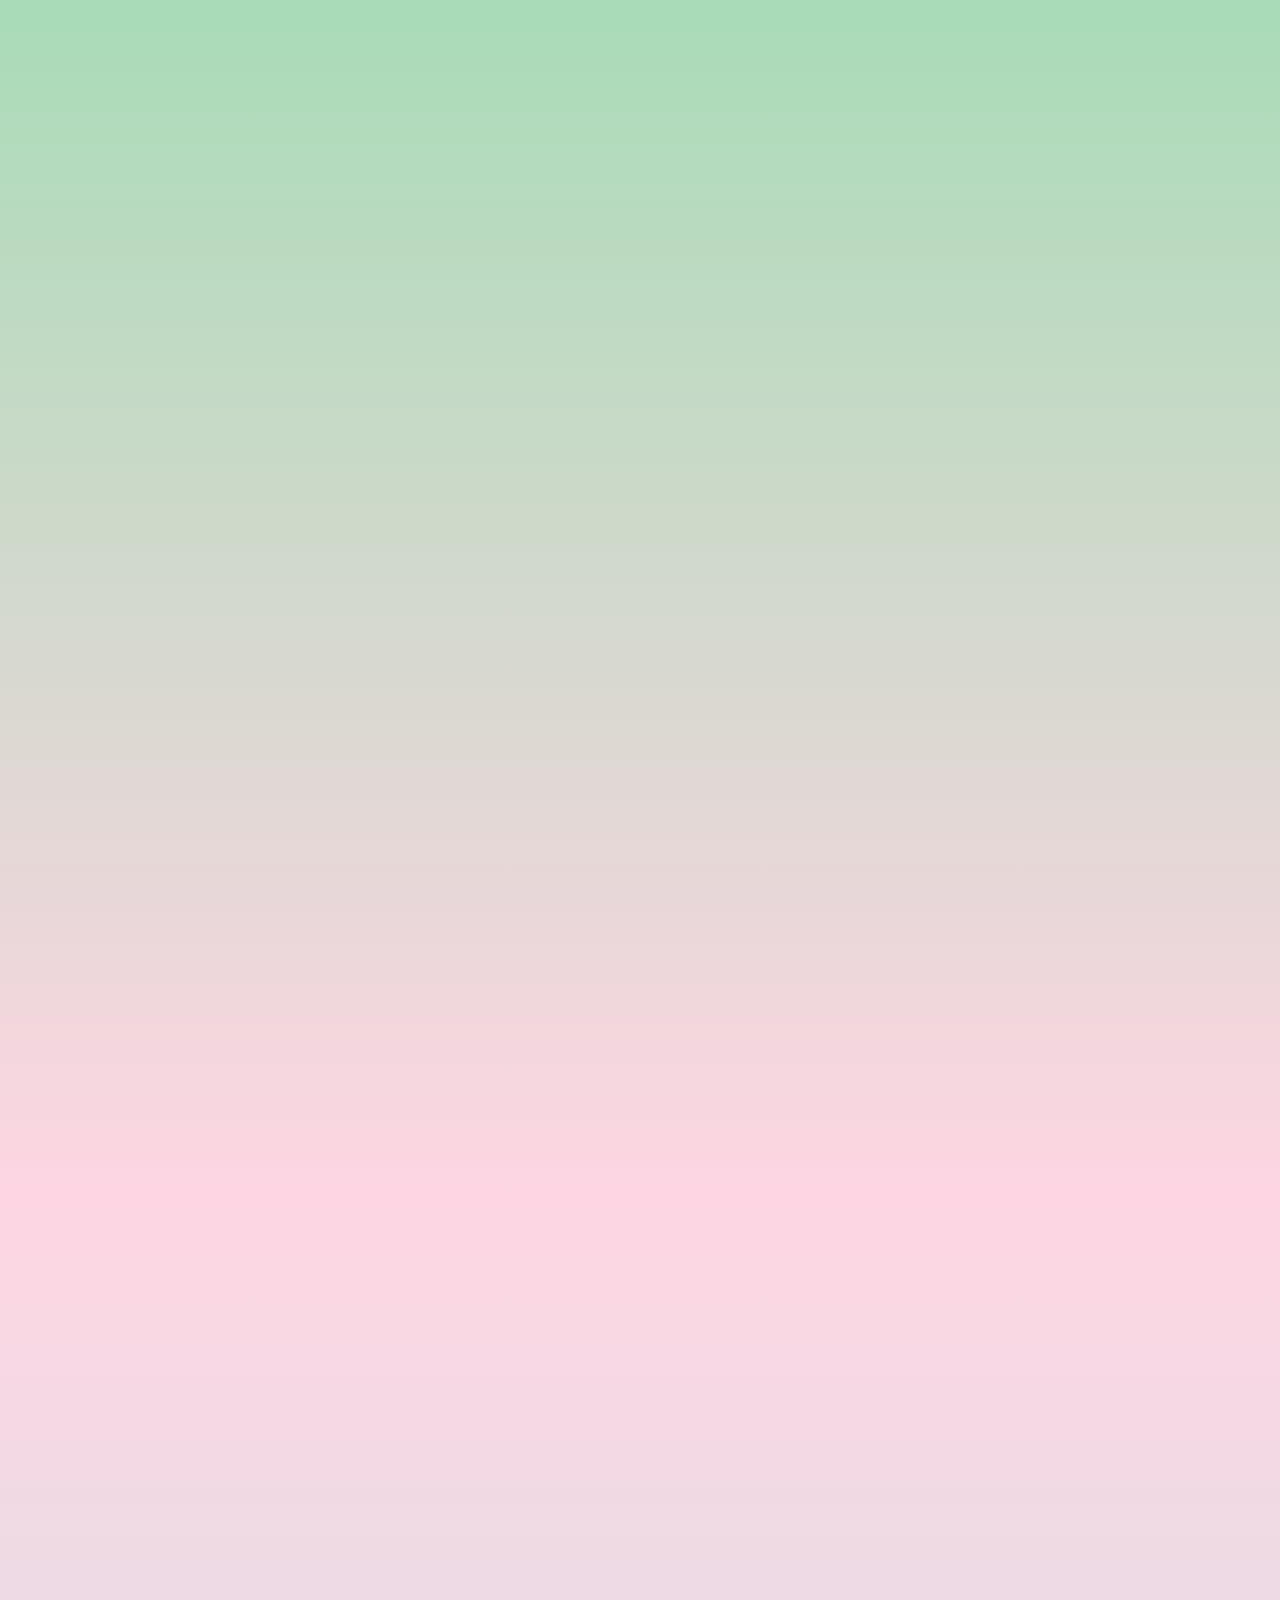
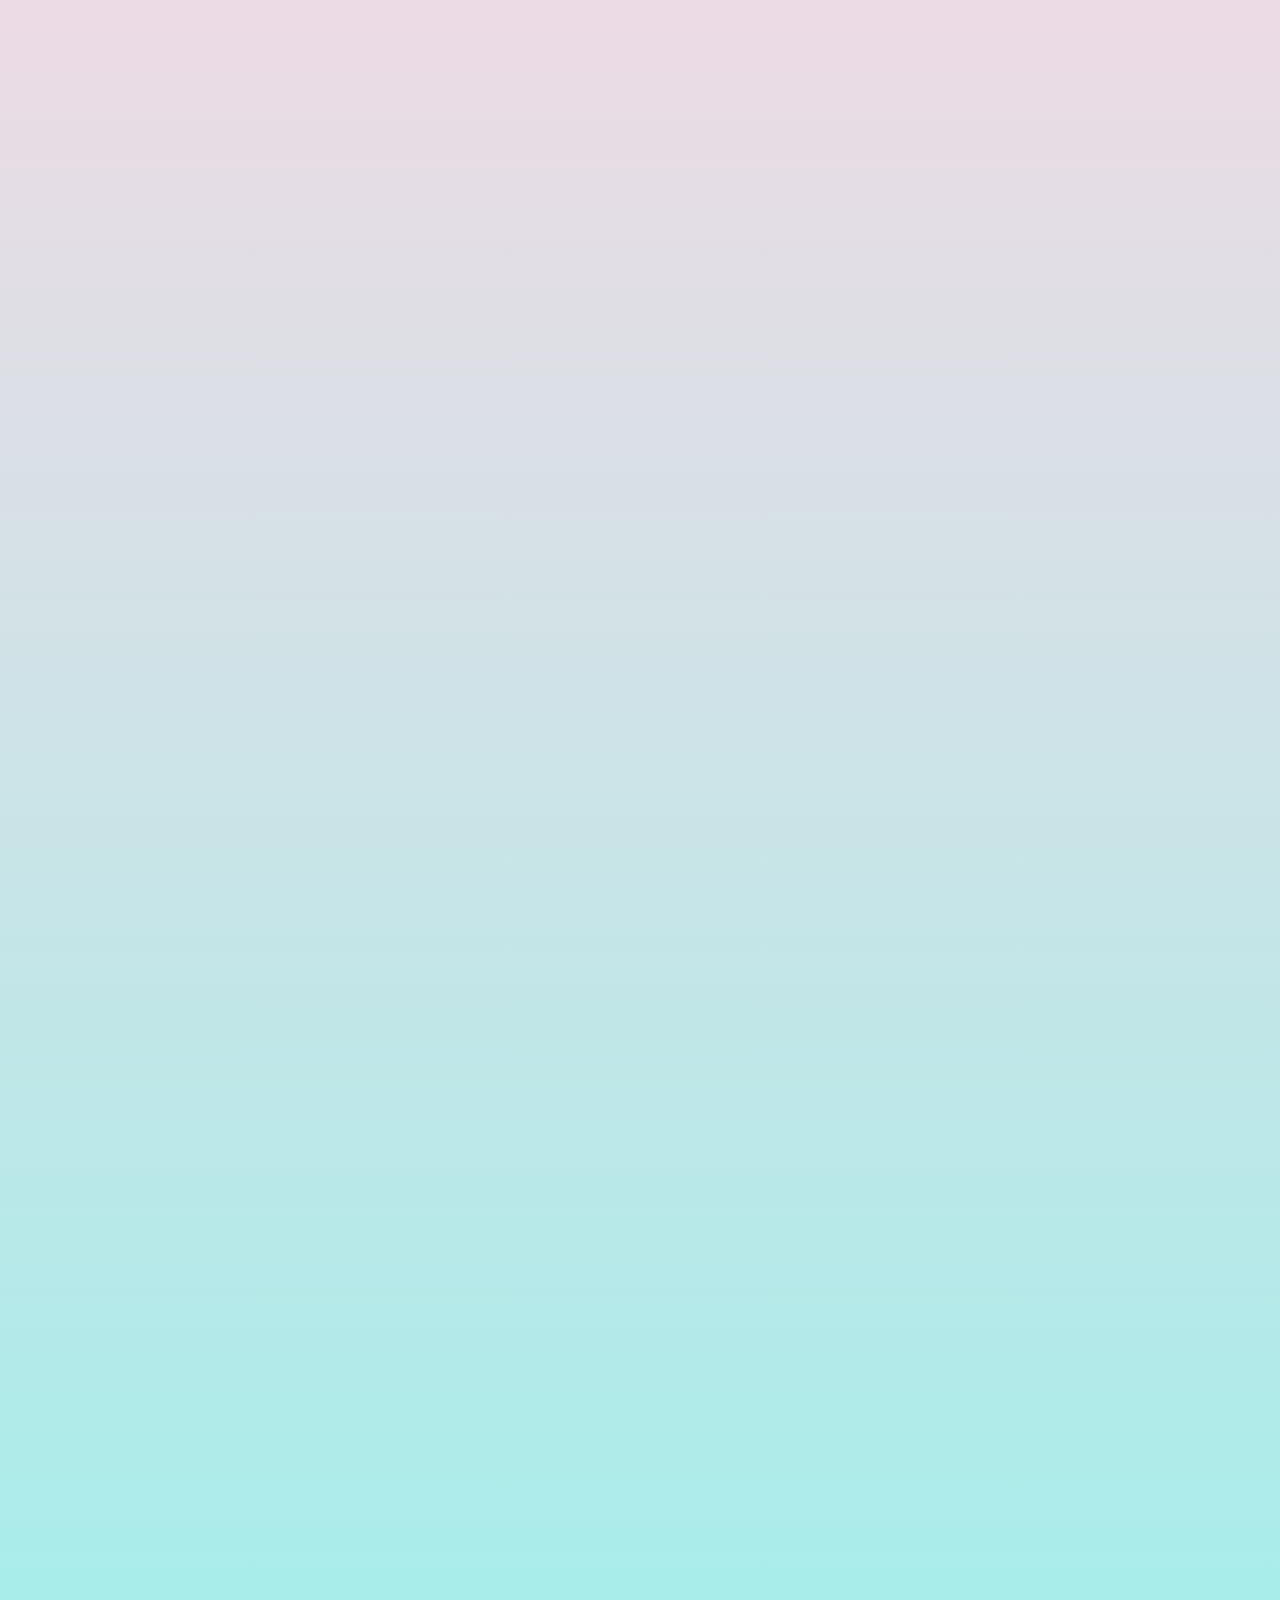
==== commit a31cbb1f: "Merge pull request #2 from CO2mega/main" ====
--- a/index.html
+++ b/index.html
@@ -11,6 +11,7 @@
 
 <body>
     <div class="header">
+        <img src="image/headerlogo.png" alt="Navigation Image" class="nav-image">
         <div class="header__navbar">
             <div class="header_Cloud"></div>
             <div class="header_navitem">
@@ -30,7 +31,10 @@
 
                     <div class="text-container" data-shift="500">
                         <span class="text">
-                            国际大学生程序设计竞赛（英语：International Collegiate Programming Contest, ICPC），旧称ACM竞赛，是一项旨在展示大学生创新能力、团队精神和在压力下编写程序、分析和解决问题能力的年度竞赛。经过50多年的发展，国际大学生程序设计竞赛已经发展成为最具影响力的大学生计算机竞赛。赛事由ICPC基金会 （页面存档备份，存于互联网档案馆）（ICPC Foundation）举办。赛事之前仅由IBM公司赞助，2017年新增JetBrains公司赞助[1]，2018年起，美国计算机协会（ACM）不再赞助ICPC，但仍然有许多人习惯称这个赛事为ACM-ICPC竞赛。
+                            国际大学生程序设计竞赛（英语：International Collegiate Programming Contest,
+                            ICPC），旧称ACM竞赛，是一项旨在展示大学生创新能力、团队精神和在压力下编写程序、分析和解决问题能力的年度竞赛。经过50多年的发展，国际大学生程序设计竞赛已经发展成为最具影响力的大学生计算机竞赛。赛事由ICPC基金会
+                            （页面存档备份，存于互联网档案馆）（ICPC
+                            Foundation）举办。赛事之前仅由IBM公司赞助，2017年新增JetBrains公司赞助[1]，2018年起，美国计算机协会（ACM）不再赞助ICPC，但仍然有许多人习惯称这个赛事为ACM-ICPC竞赛。
                         </span>
                     </div>
                 </div>
@@ -42,7 +46,10 @@
                     </div>
                     <div class="text-container" data-shift="500">
                         <span class="text">
-                            国际大学生程序设计竞赛（英语：International Collegiate Programming Contest, ICPC），旧称ACM竞赛，是一项旨在展示大学生创新能力、团队精神和在压力下编写程序、分析和解决问题能力的年度竞赛。经过50多年的发展，国际大学生程序设计竞赛已经发展成为最具影响力的大学生计算机竞赛。赛事由ICPC基金会 （页面存档备份，存于互联网档案馆）（ICPC Foundation）举办。赛事之前仅由IBM公司赞助，2017年新增JetBrains公司赞助[1]，2018年起，美国计算机协会（ACM）不再赞助ICPC，但仍然有许多人习惯称这个赛事为ACM-ICPC竞赛。
+                            国际大学生程序设计竞赛（英语：International Collegiate Programming Contest,
+                            ICPC），旧称ACM竞赛，是一项旨在展示大学生创新能力、团队精神和在压力下编写程序、分析和解决问题能力的年度竞赛。经过50多年的发展，国际大学生程序设计竞赛已经发展成为最具影响力的大学生计算机竞赛。赛事由ICPC基金会
+                            （页面存档备份，存于互联网档案馆）（ICPC
+                            Foundation）举办。赛事之前仅由IBM公司赞助，2017年新增JetBrains公司赞助[1]，2018年起，美国计算机协会（ACM）不再赞助ICPC，但仍然有许多人习惯称这个赛事为ACM-ICPC竞赛。
                         </span>
                     </div>
                 </div>
--- a/css/index.css
+++ b/css/index.css
@@ -5,7 +5,7 @@
     transition: all 0.2s ease-out 0s;
     background-color: rgb(105, 224, 255);
     height: 5px;
-    left: 310px;
+    left: 168px;
     width: 40px;
     top: 0px;
 }
--- a/css/header.css
+++ b/css/header.css
@@ -0,0 +1,71 @@
+a {
+    text-decoration: none;
+}
+
+.nav-image {
+    position: relative;
+    height: 50px; 
+    width: auto; 
+    margin-left: 20px; 
+    
+    vertical-align: middle; /* 垂直居中对齐 */
+    
+}
+/* 导航栏 */
+.header {
+    opacity:0.9;
+    display: flex;
+    width: 100%;
+    height: 66px;
+    position: fixed;
+    z-index: 999;
+    background-color: rgba(17, 17, 17, 0.75);
+    box-shadow: 0px 3px 7px 0px rgb(0 0 0 / 35%);
+}
+
+
+.header__navbar {
+    display: flex;
+    width: 800px;
+    height: 66px;
+    display: inline-block;
+    list-style-type: none;
+    padding-right: 10px;
+    margin-left: 40px;
+}
+
+.header_navitem a {
+    position: flex;
+    left: 20px;
+    top: 0px;
+    float: left;
+    width: 40px;
+    height: 66px;
+    margin: 0 29px;
+    margin: 0 30px !important;
+    line-height: 66px;
+    font-size: 17px;
+    font-weight: normal;
+    font-stretch: normal;
+    letter-spacing: 0px;
+    color: #ccc;
+    text-align: center;
+    cursor: pointer;
+}
+
+.header_navitem a:hover {
+    text-shadow: 0 0 10px #69e0ff, 0 0 40px #69e0ff, 0 0 40px #69e0ff;
+    color: #fff;
+}
+
+.header_hover {
+    text-shadow: 0 0 10px #69e0ff, 0 0 20px #69e0ff, 0 0 40px #69e0ff;
+    color: white;
+}
+
+
+
+.blank {
+    width: 100%;
+    height: 66px;
+}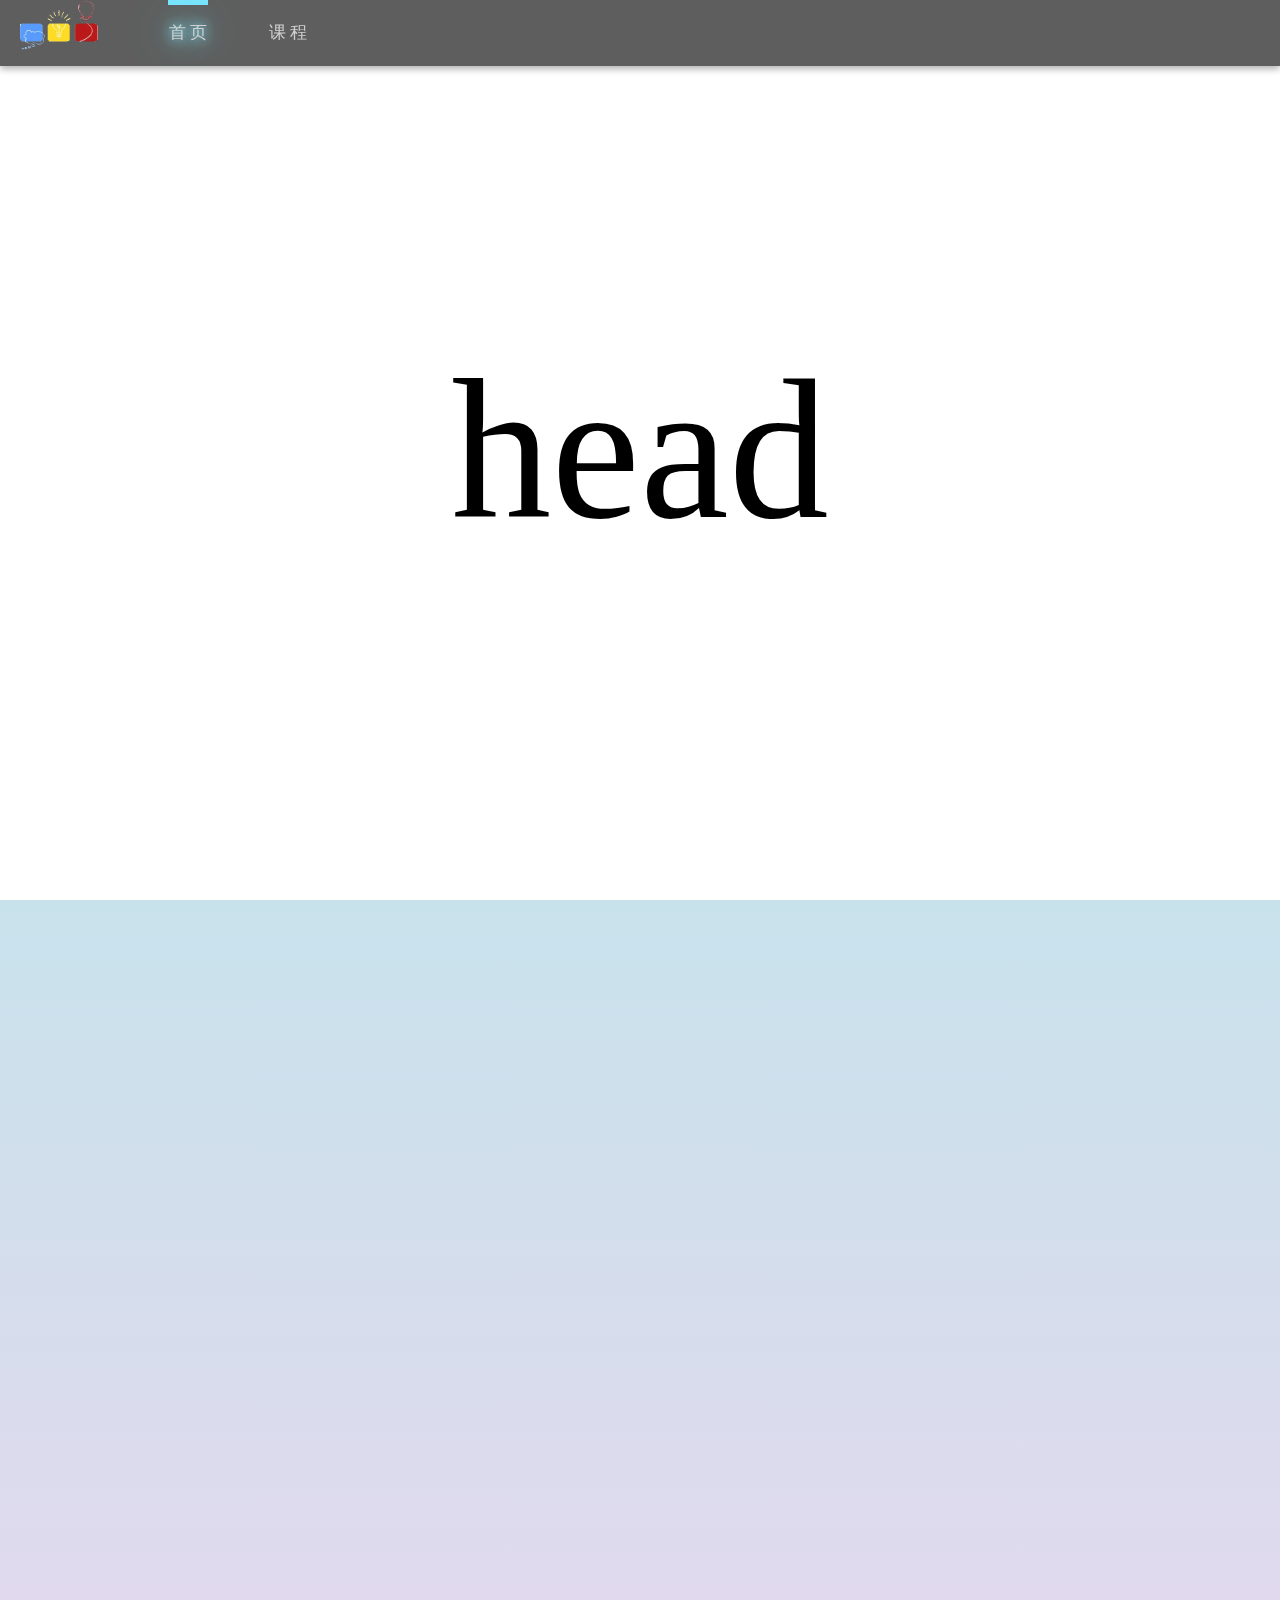
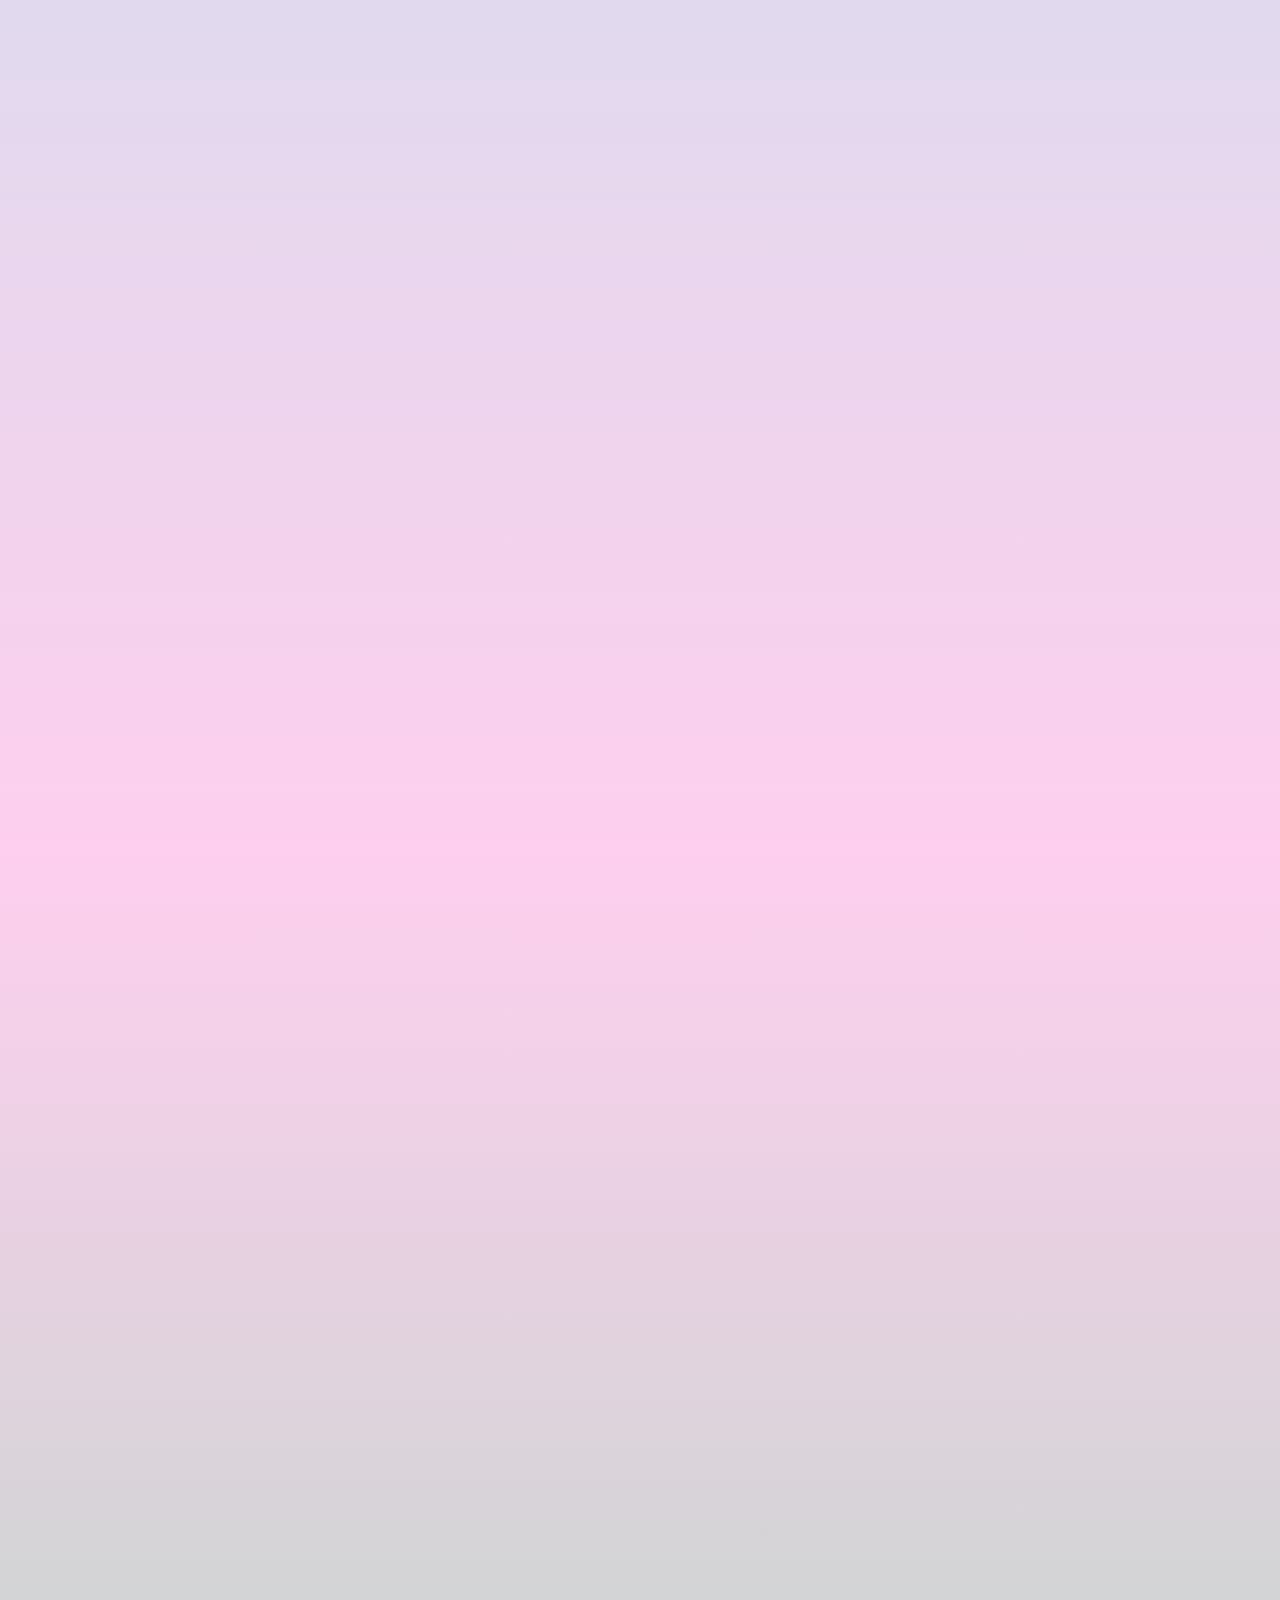
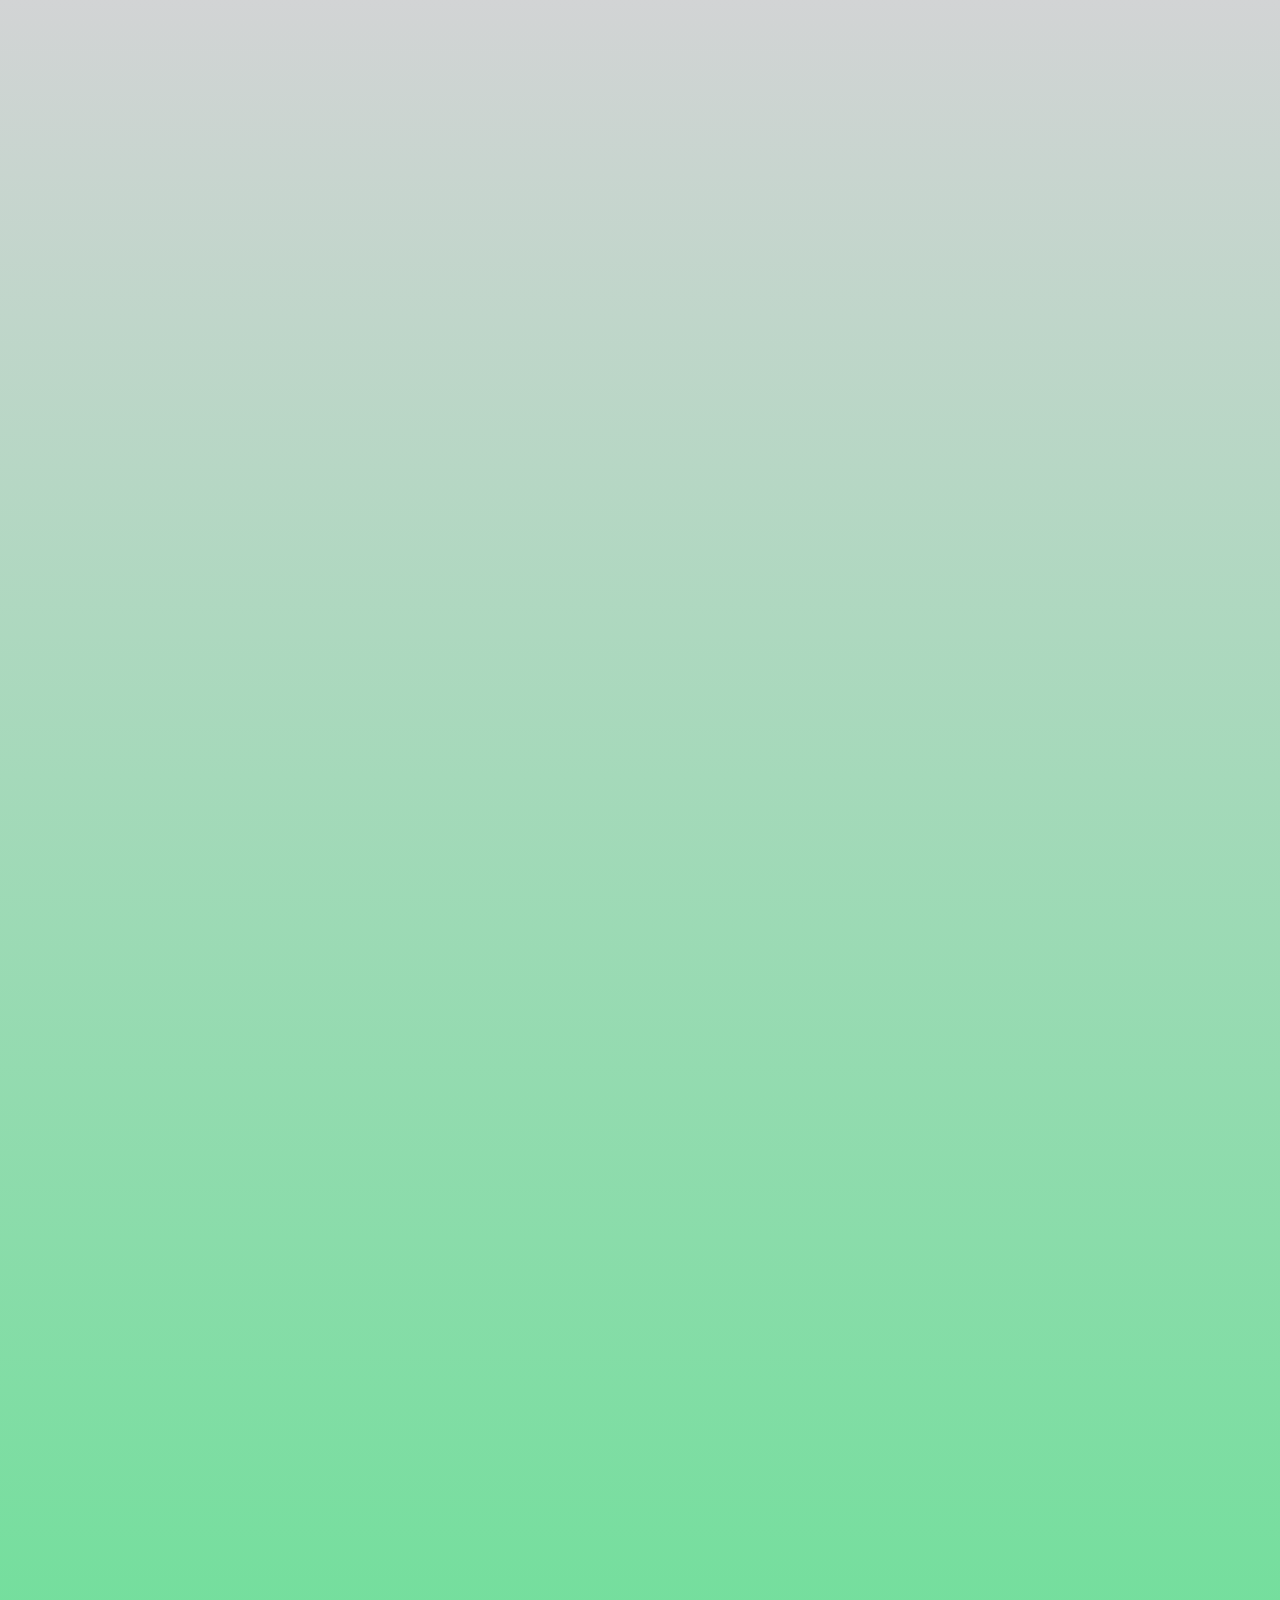
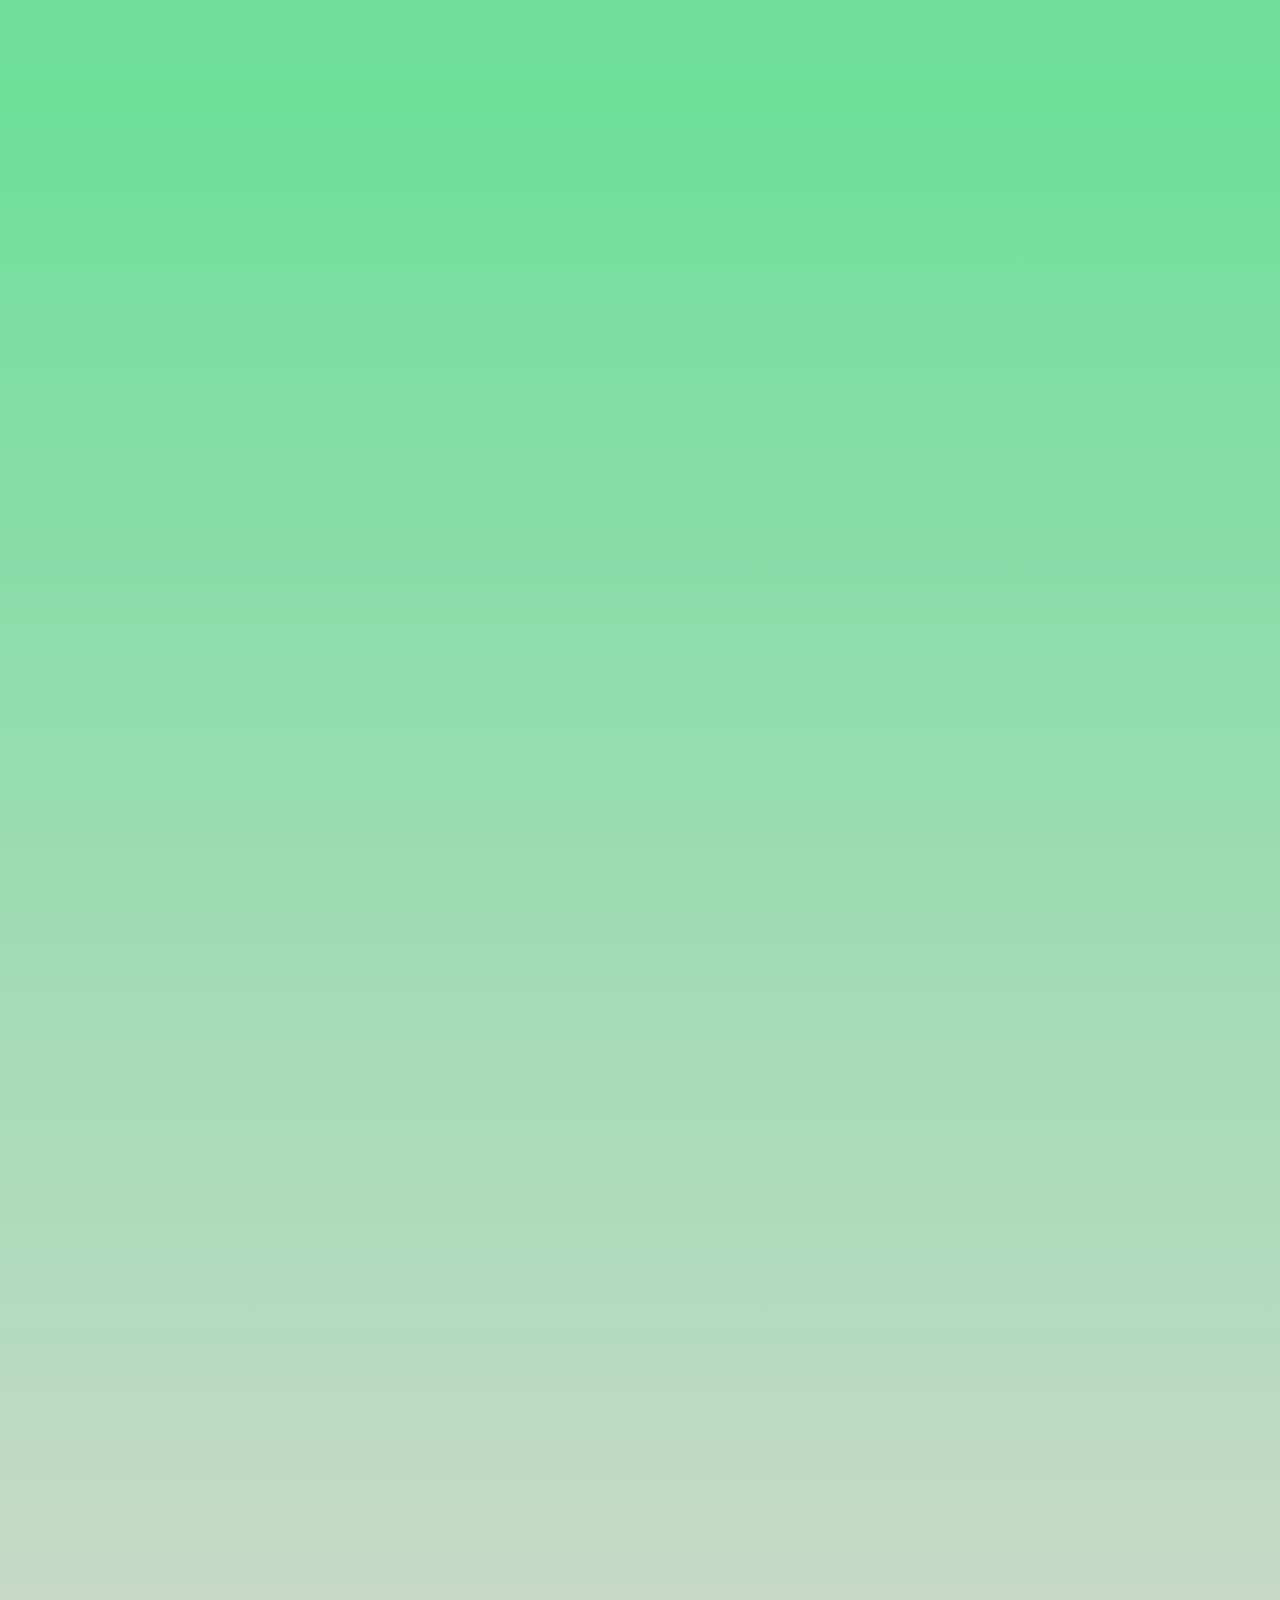
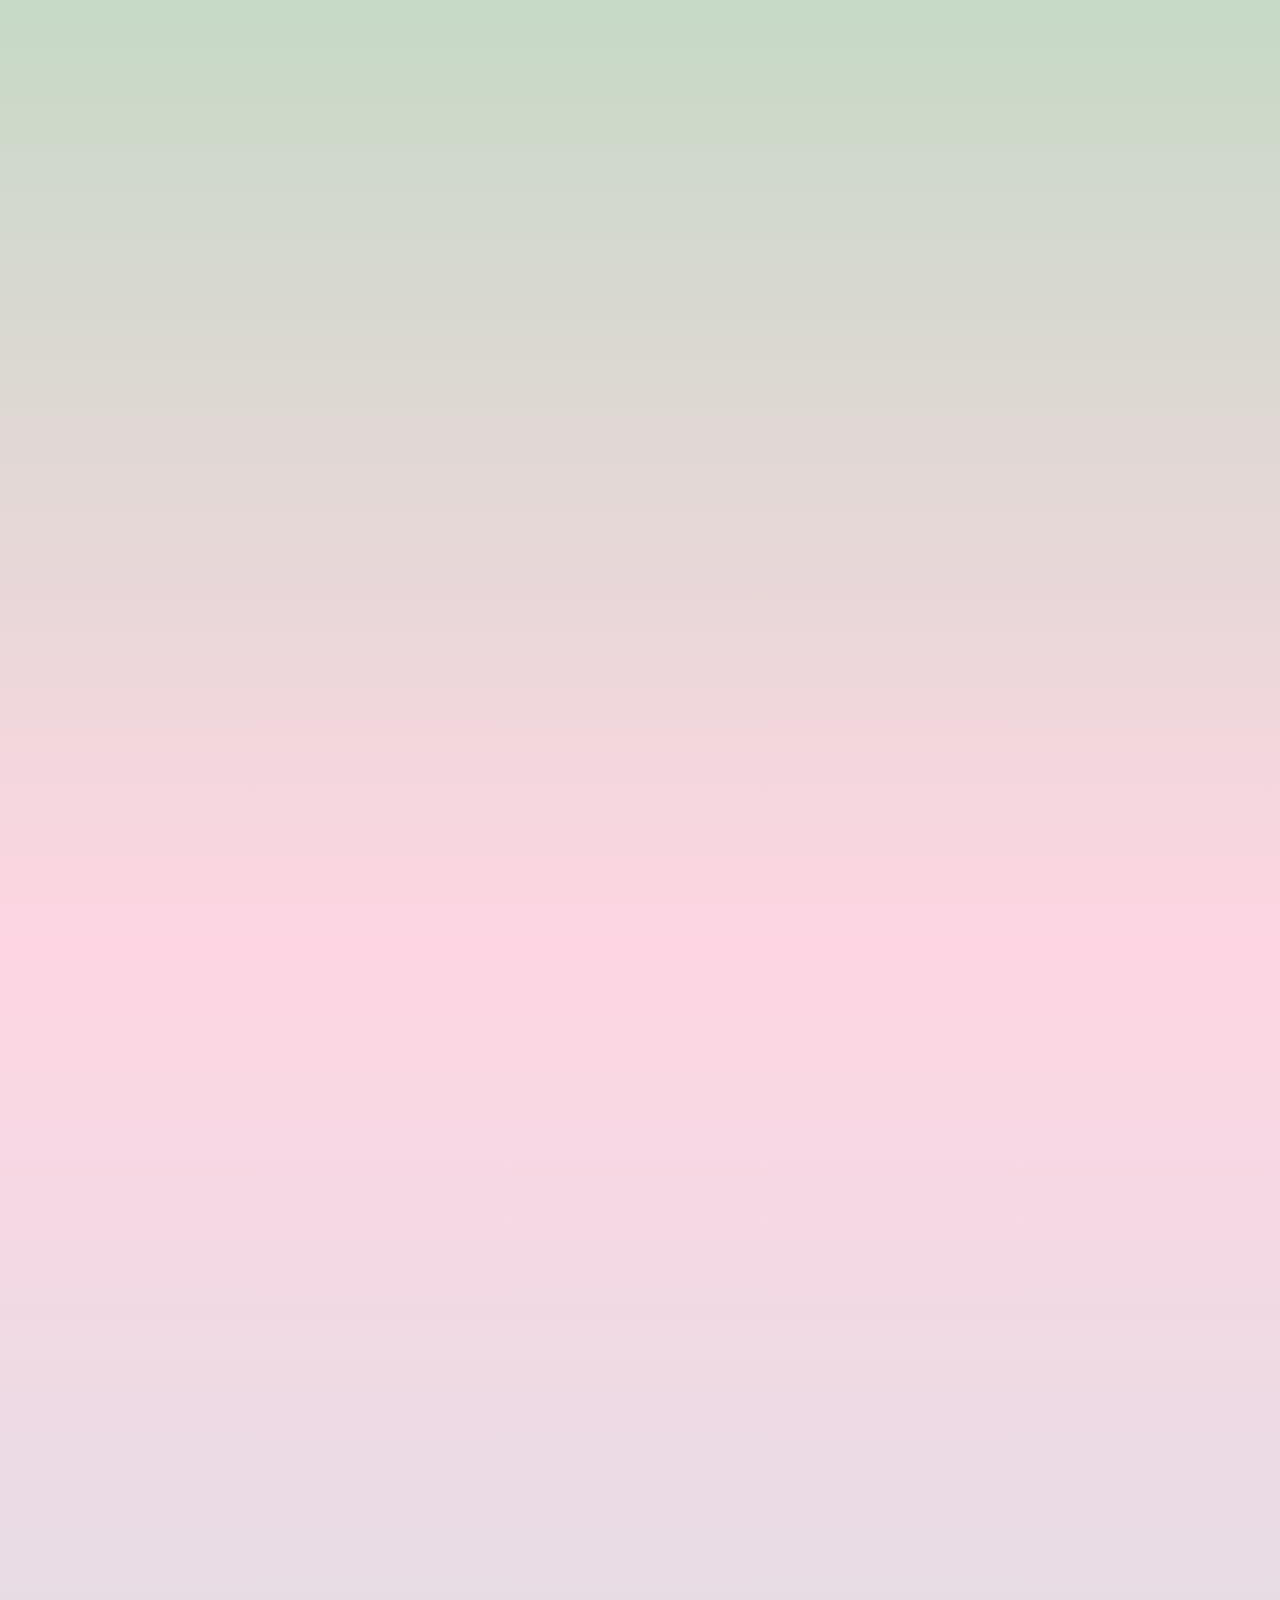
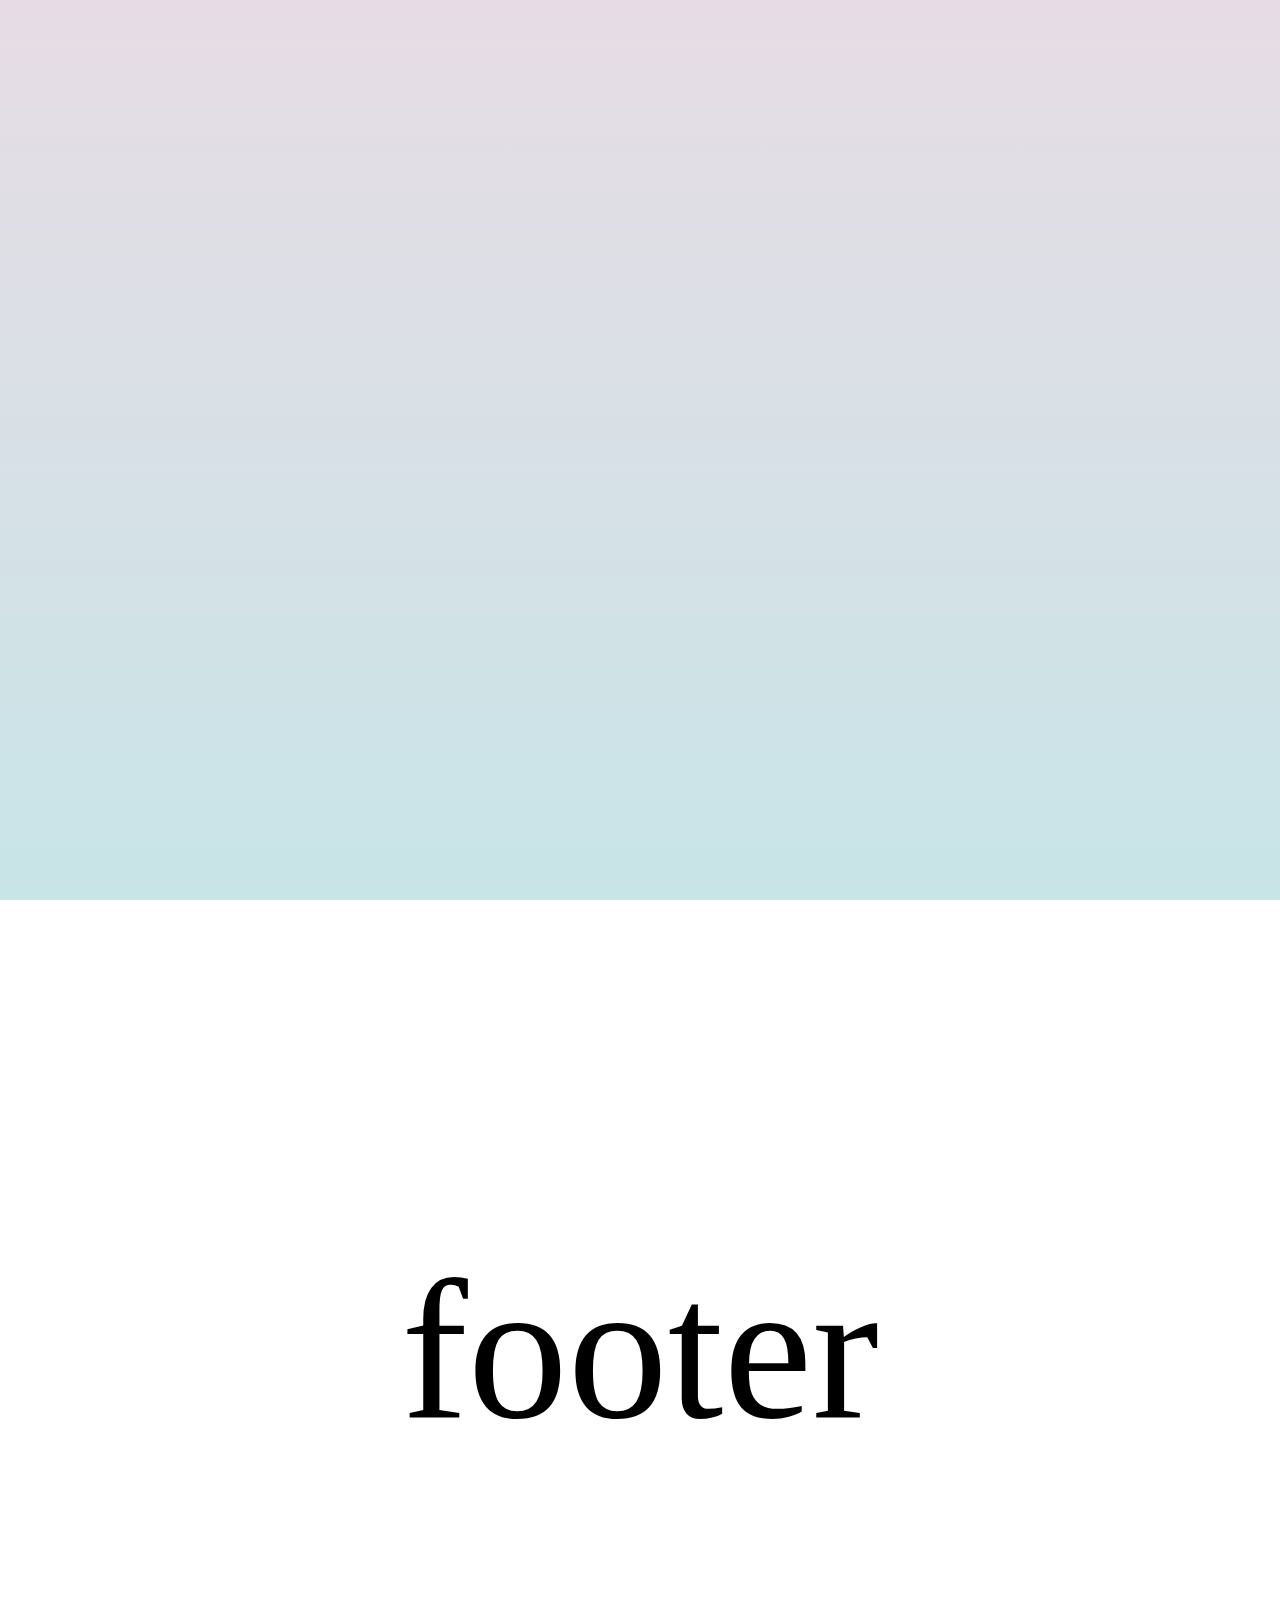
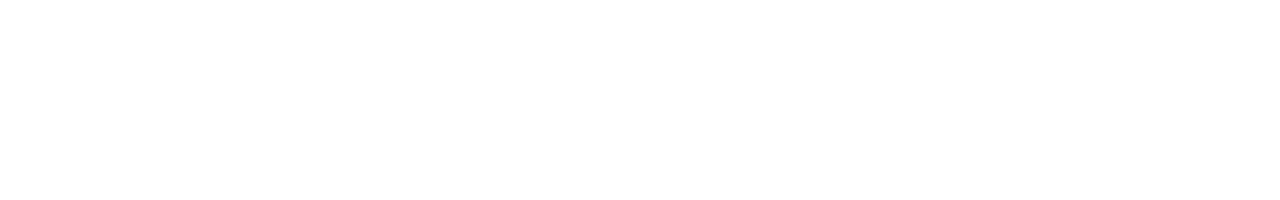
==== commit c1354f9f: "Merge pull request #5 from Eazed-Yu/dev" ====
--- a/index.html
+++ b/index.html
@@ -21,15 +21,15 @@
         </div>
     </div>
     <div class="introduce">
+        <div class="head">head</div>
         <div class="showbox">
-
             <div class="playground">
                 <div class="animation-container">
-                    <div class="picture-container" data-shift="-500">
+                    <div class="picture-container" data-shift="-1000">
                         <img src="image/Icpc_logo.png">
                     </div>
 
-                    <div class="text-container" data-shift="500">
+                    <div class="text-container" data-shift="1000">
                         <span class="text">
                             国际大学生程序设计竞赛（英语：International Collegiate Programming Contest,
                             ICPC），旧称ACM竞赛，是一项旨在展示大学生创新能力、团队精神和在压力下编写程序、分析和解决问题能力的年度竞赛。经过50多年的发展，国际大学生程序设计竞赛已经发展成为最具影响力的大学生计算机竞赛。赛事由ICPC基金会
@@ -41,10 +41,10 @@
             </div>
             <div class="playground">
                 <div class="animation-container">
-                    <div class="picture-container" data-shift="-500">
+                    <div class="picture-container" data-shift="-1000">
                         <img src="image/Icpc_logo.png">
                     </div>
-                    <div class="text-container" data-shift="500">
+                    <div class="text-container" data-shift="1000">
                         <span class="text">
                             国际大学生程序设计竞赛（英语：International Collegiate Programming Contest,
                             ICPC），旧称ACM竞赛，是一项旨在展示大学生创新能力、团队精神和在压力下编写程序、分析和解决问题能力的年度竞赛。经过50多年的发展，国际大学生程序设计竞赛已经发展成为最具影响力的大学生计算机竞赛。赛事由ICPC基金会
@@ -54,12 +54,12 @@
                     </div>
                 </div>
             </div>
-
         </div>
+        <div class="footer">footer</div>
     </div>
 </body>
 <script src="js/header.js"></script>
-<script src="js/jquery.js"></script>
+<script src="js/lib/jquery.js"></script>
 <script src="js/move.js"></script>
 <script src="js/scrollAnimation.js"></script>
 
--- a/css/index.css
+++ b/css/index.css
@@ -17,6 +17,23 @@
     height: auto;
     background: linear-gradient(0deg, #a8edea, #fed6e3 25%, #6fdf9a 50%, #fecfef 75%, #a8edea);
     display: inline;
+}
+.head {
+    text-align: center;
+    color: black;
+    background-color: white;
+    height: 900px;
+    font-size: 200px;
+    line-height: 900px;
+}
+
+.footer {
+    text-align: center;
+    color: black;
+    background-color: white;
+    height: 900px;
+    font-size: 200px;
+    line-height: 900px;
 }
 
 
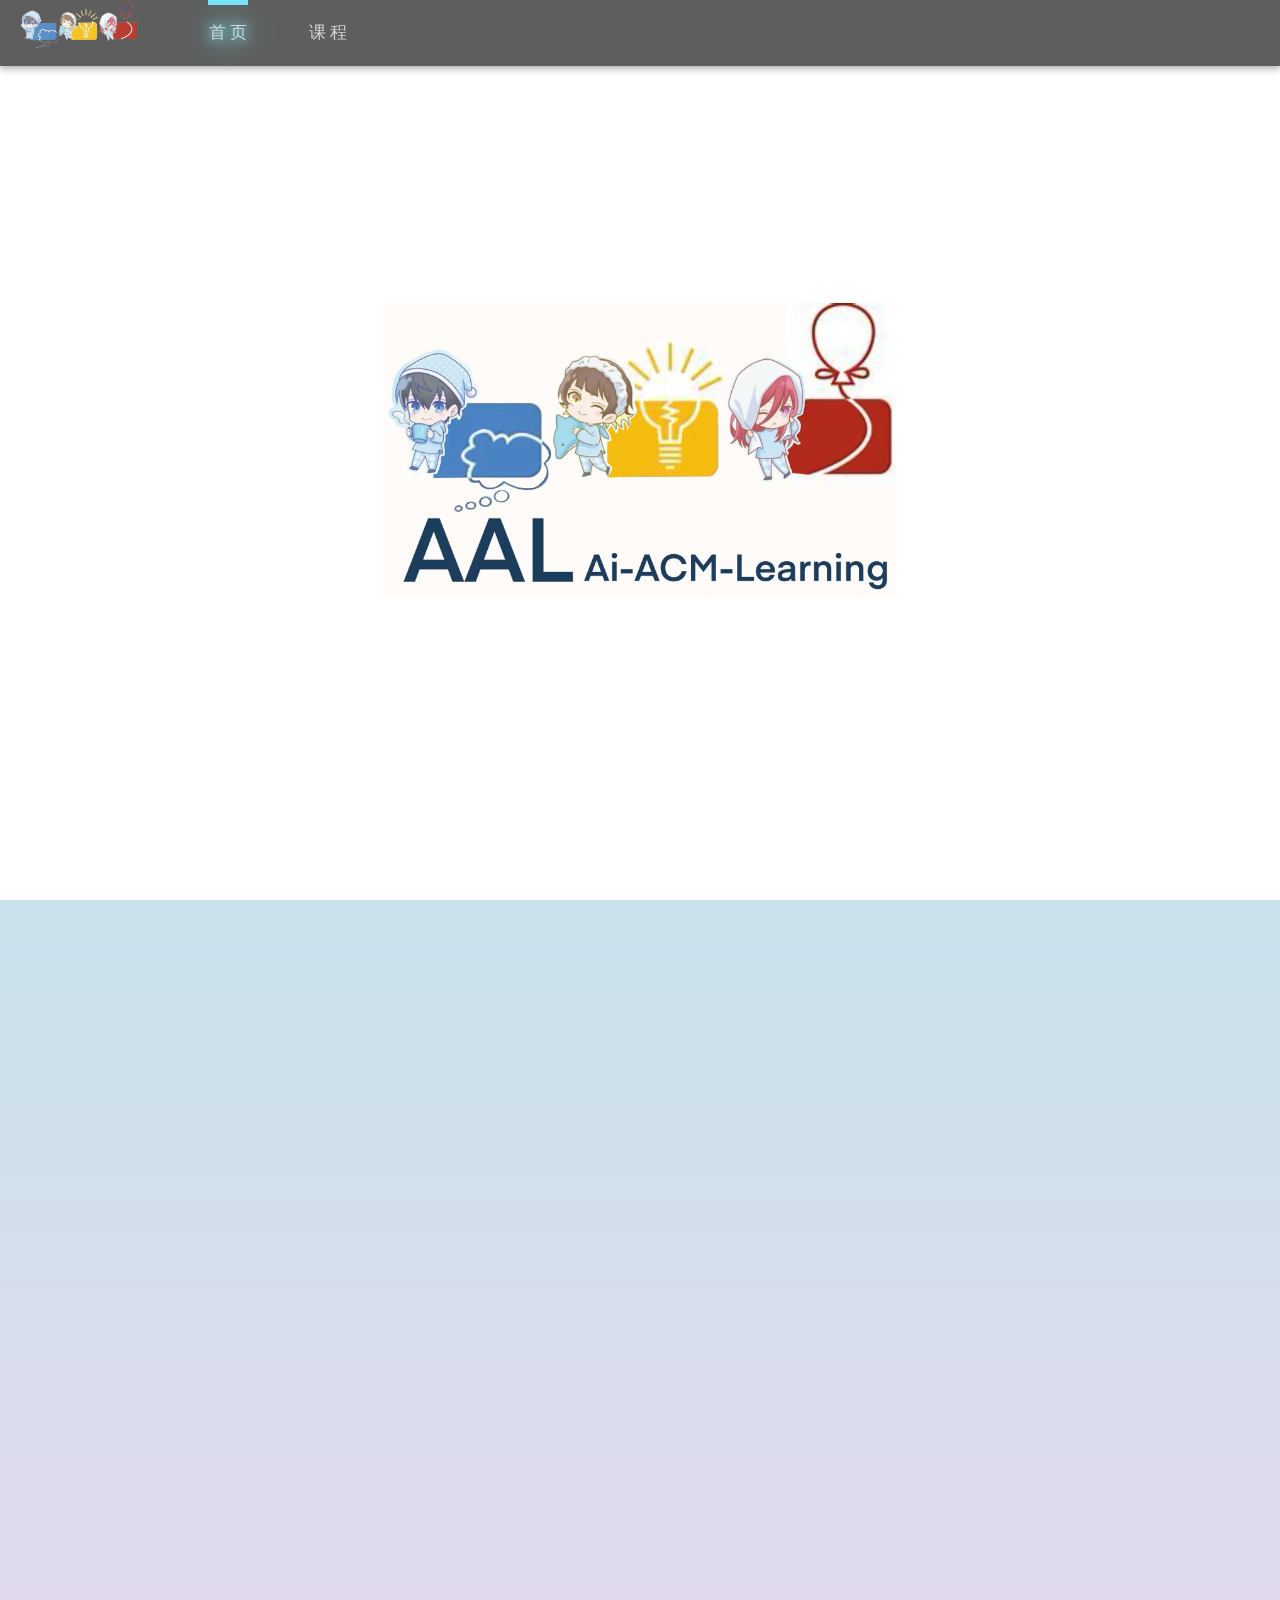
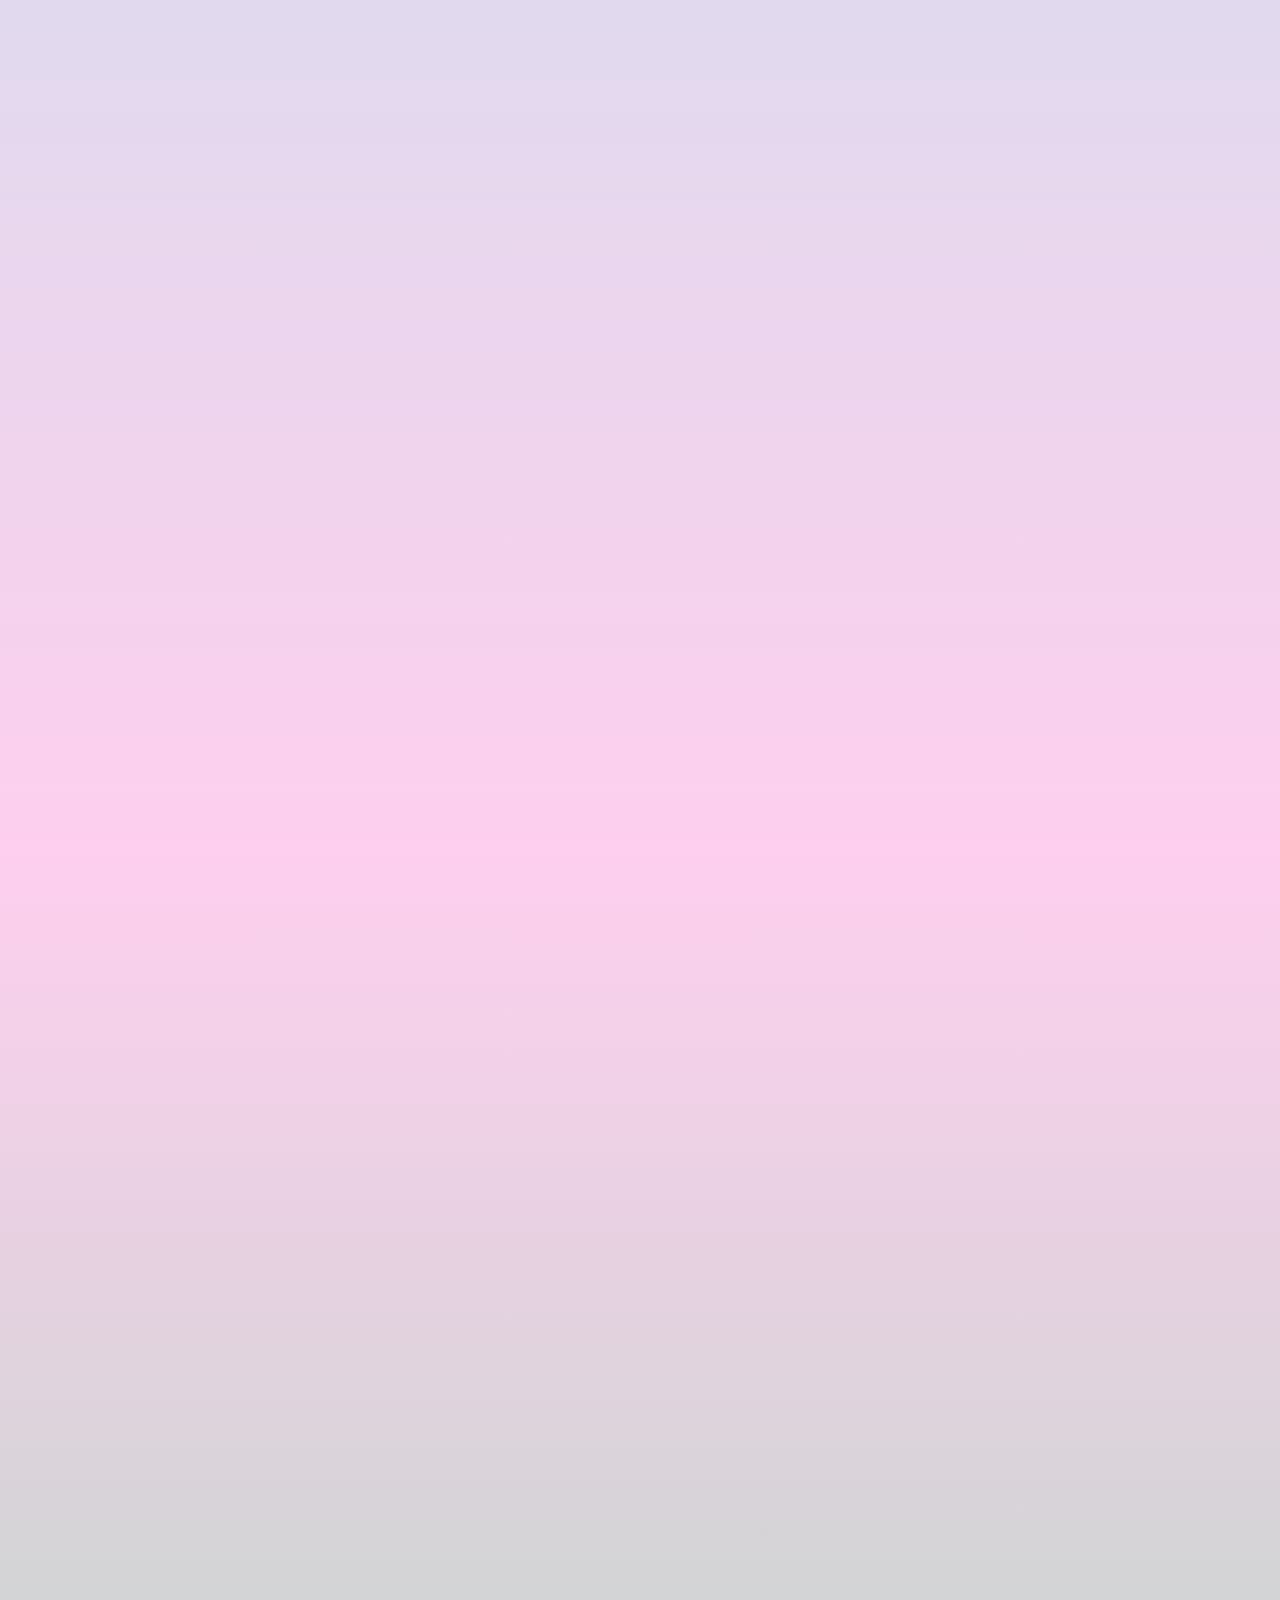
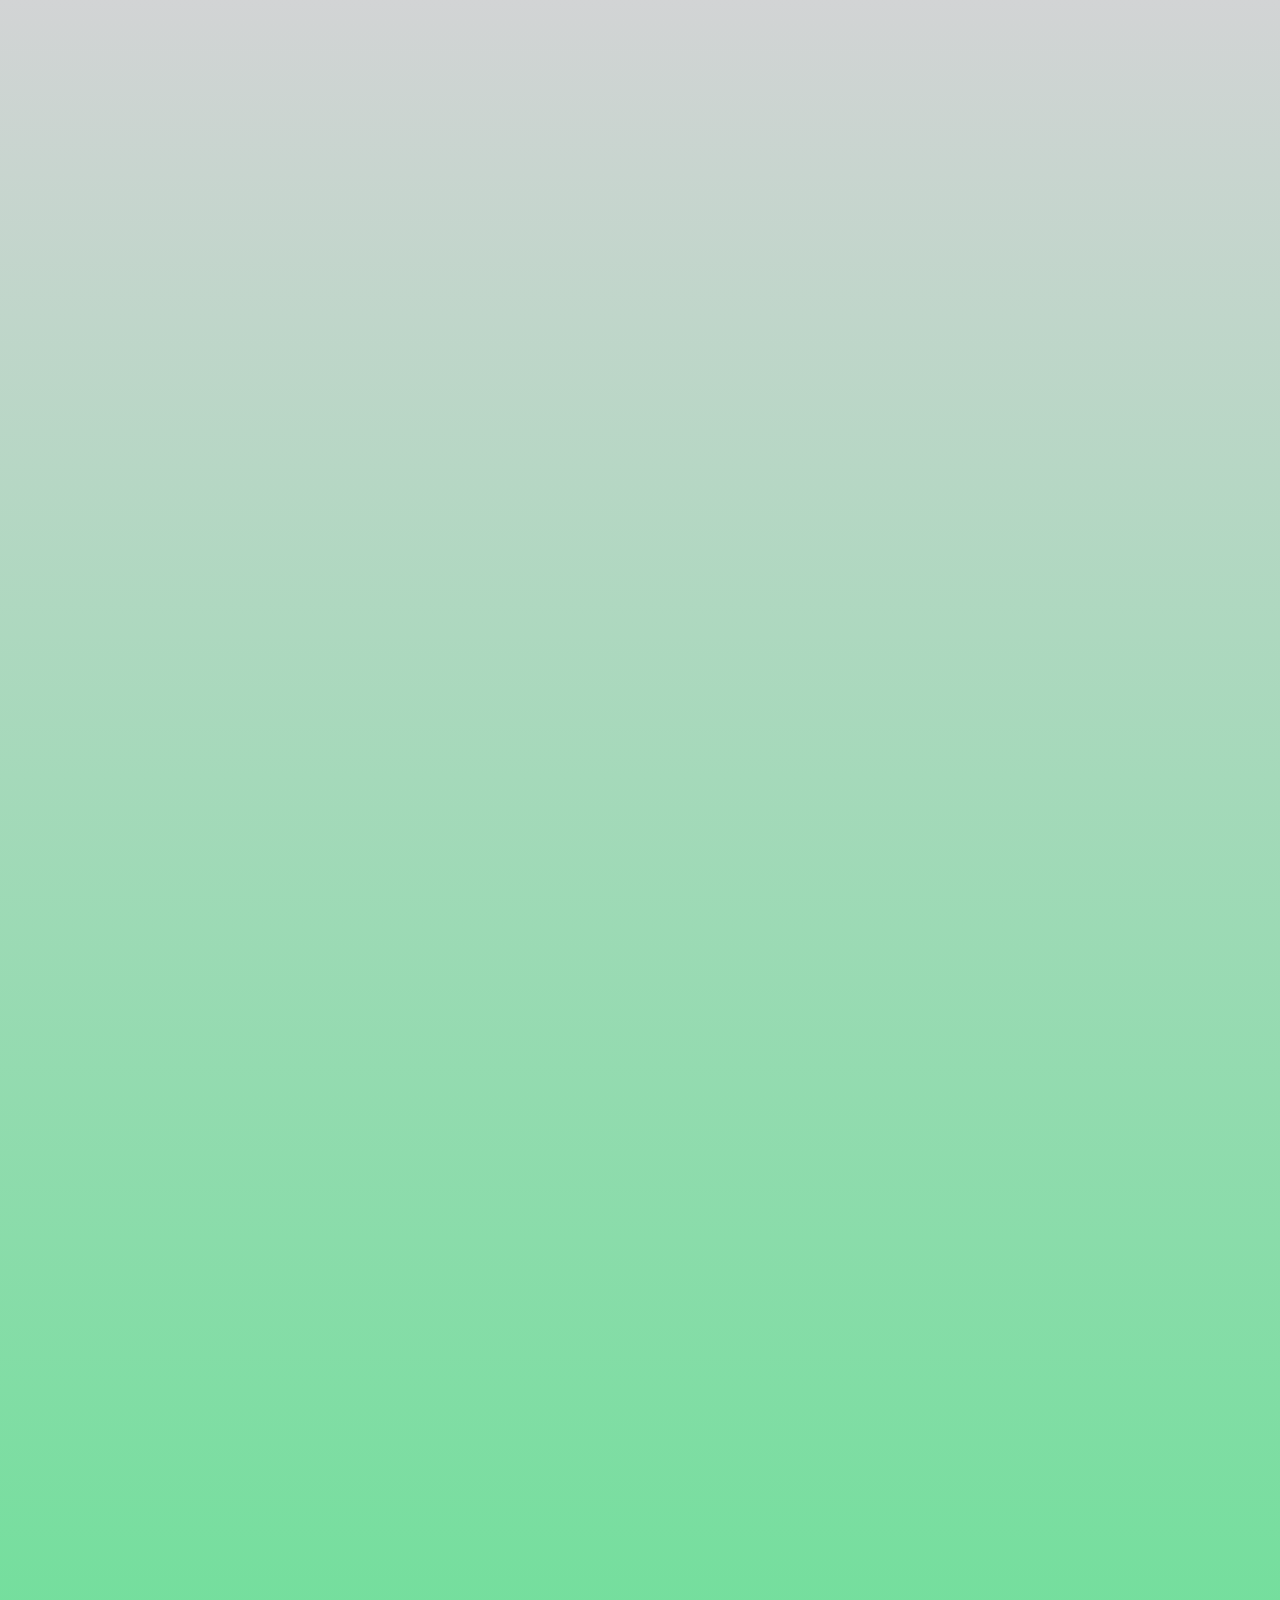
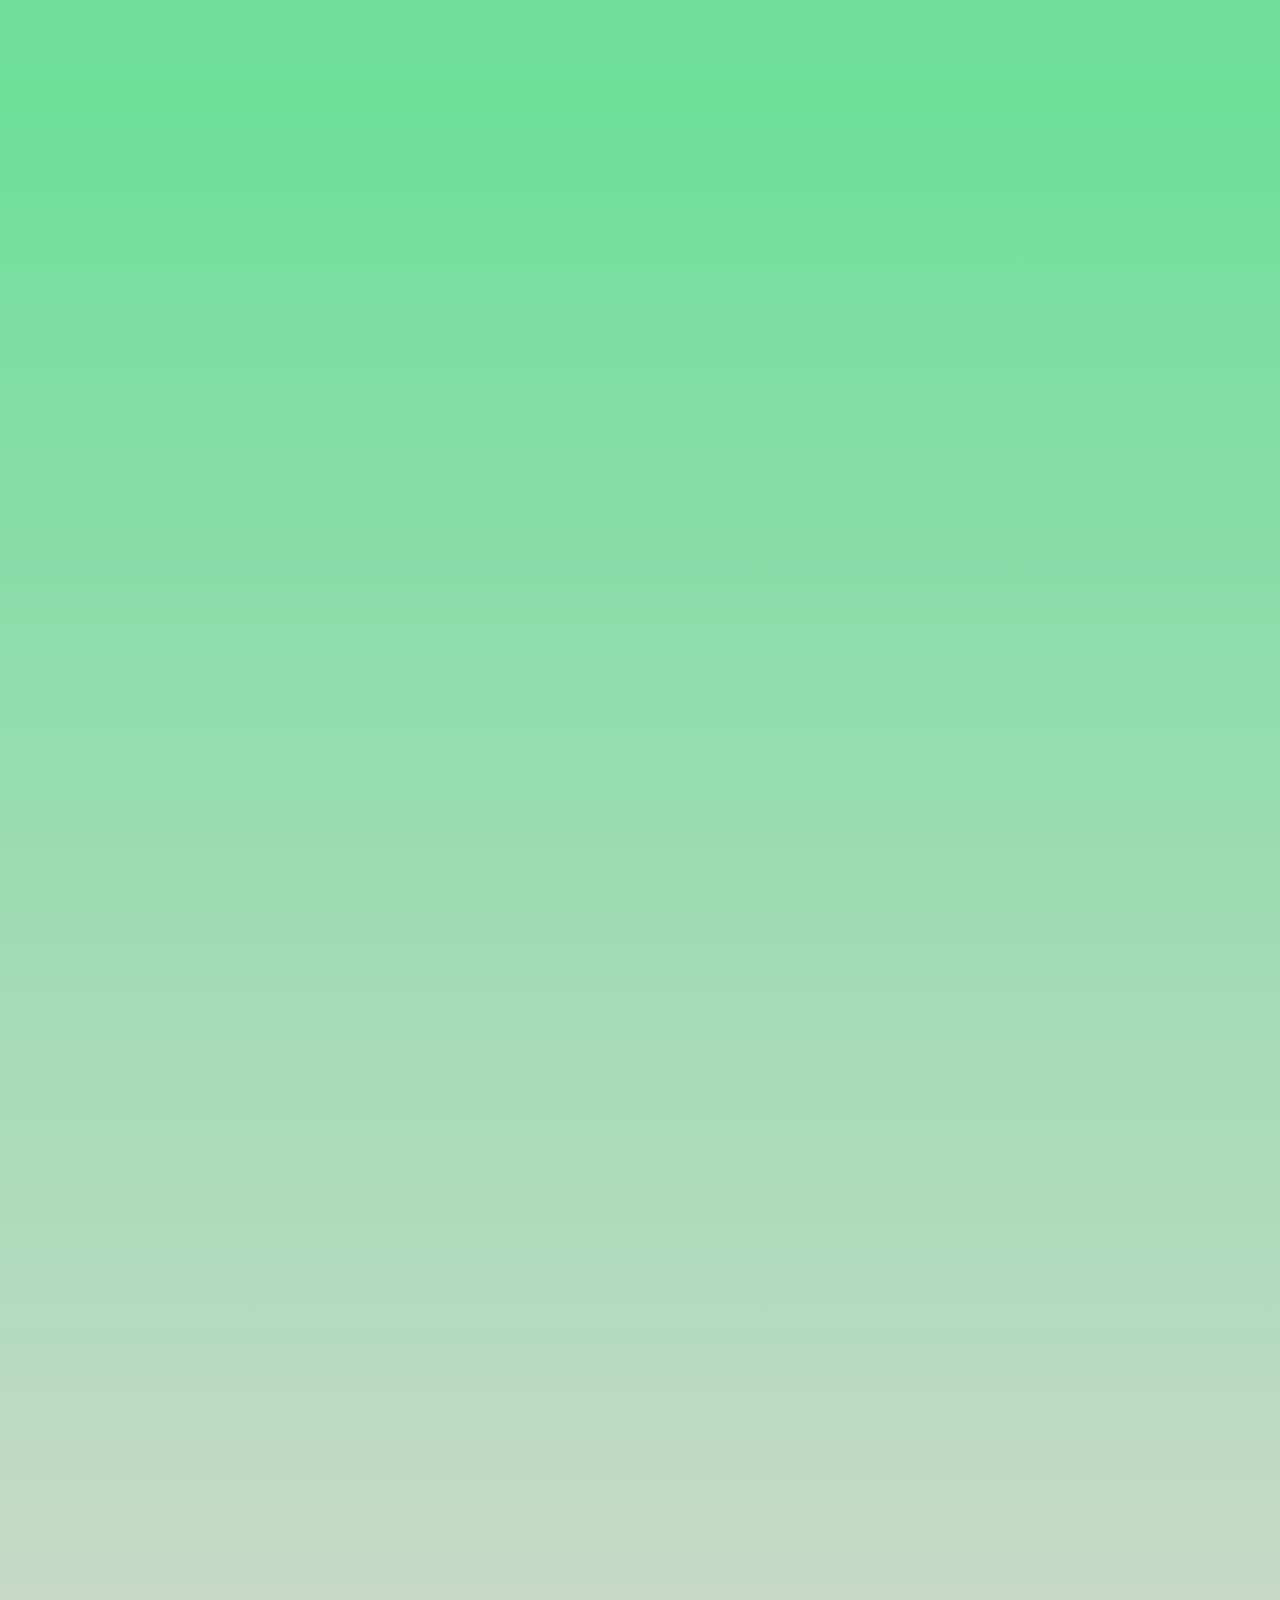
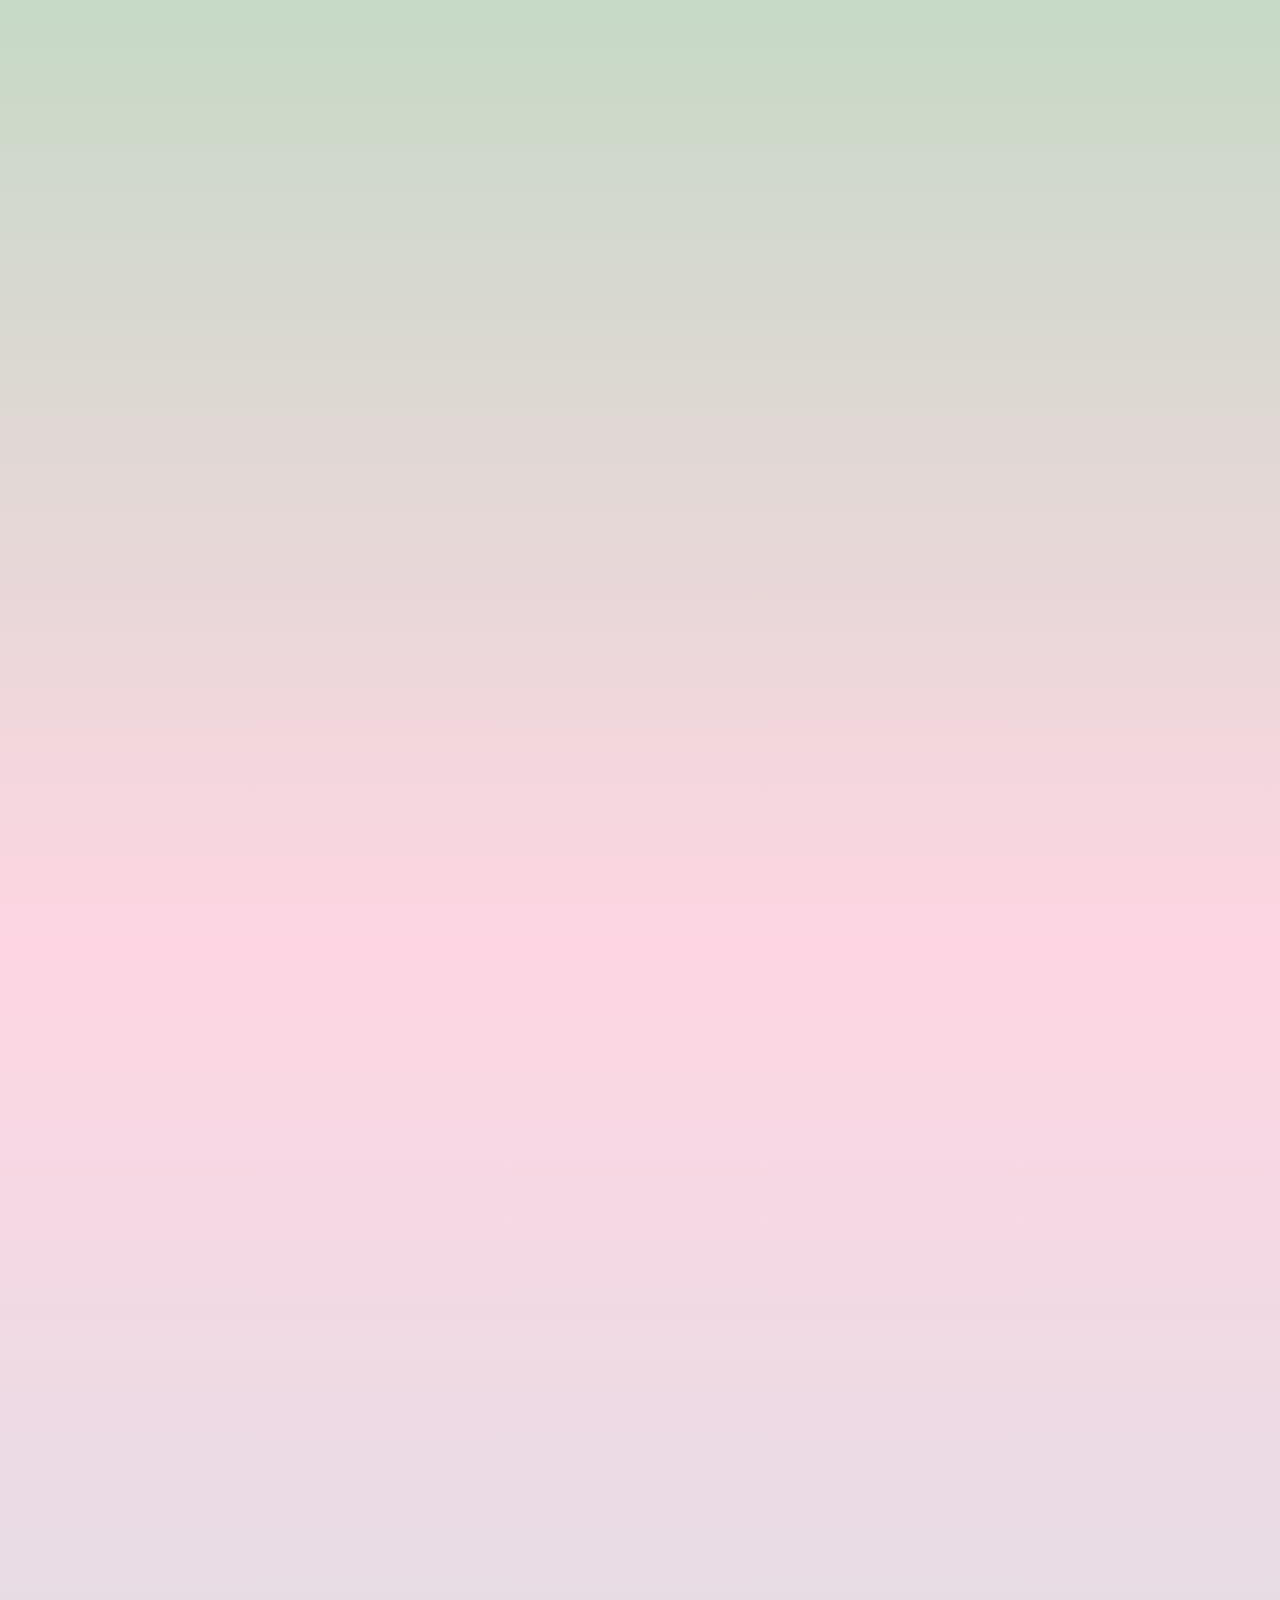
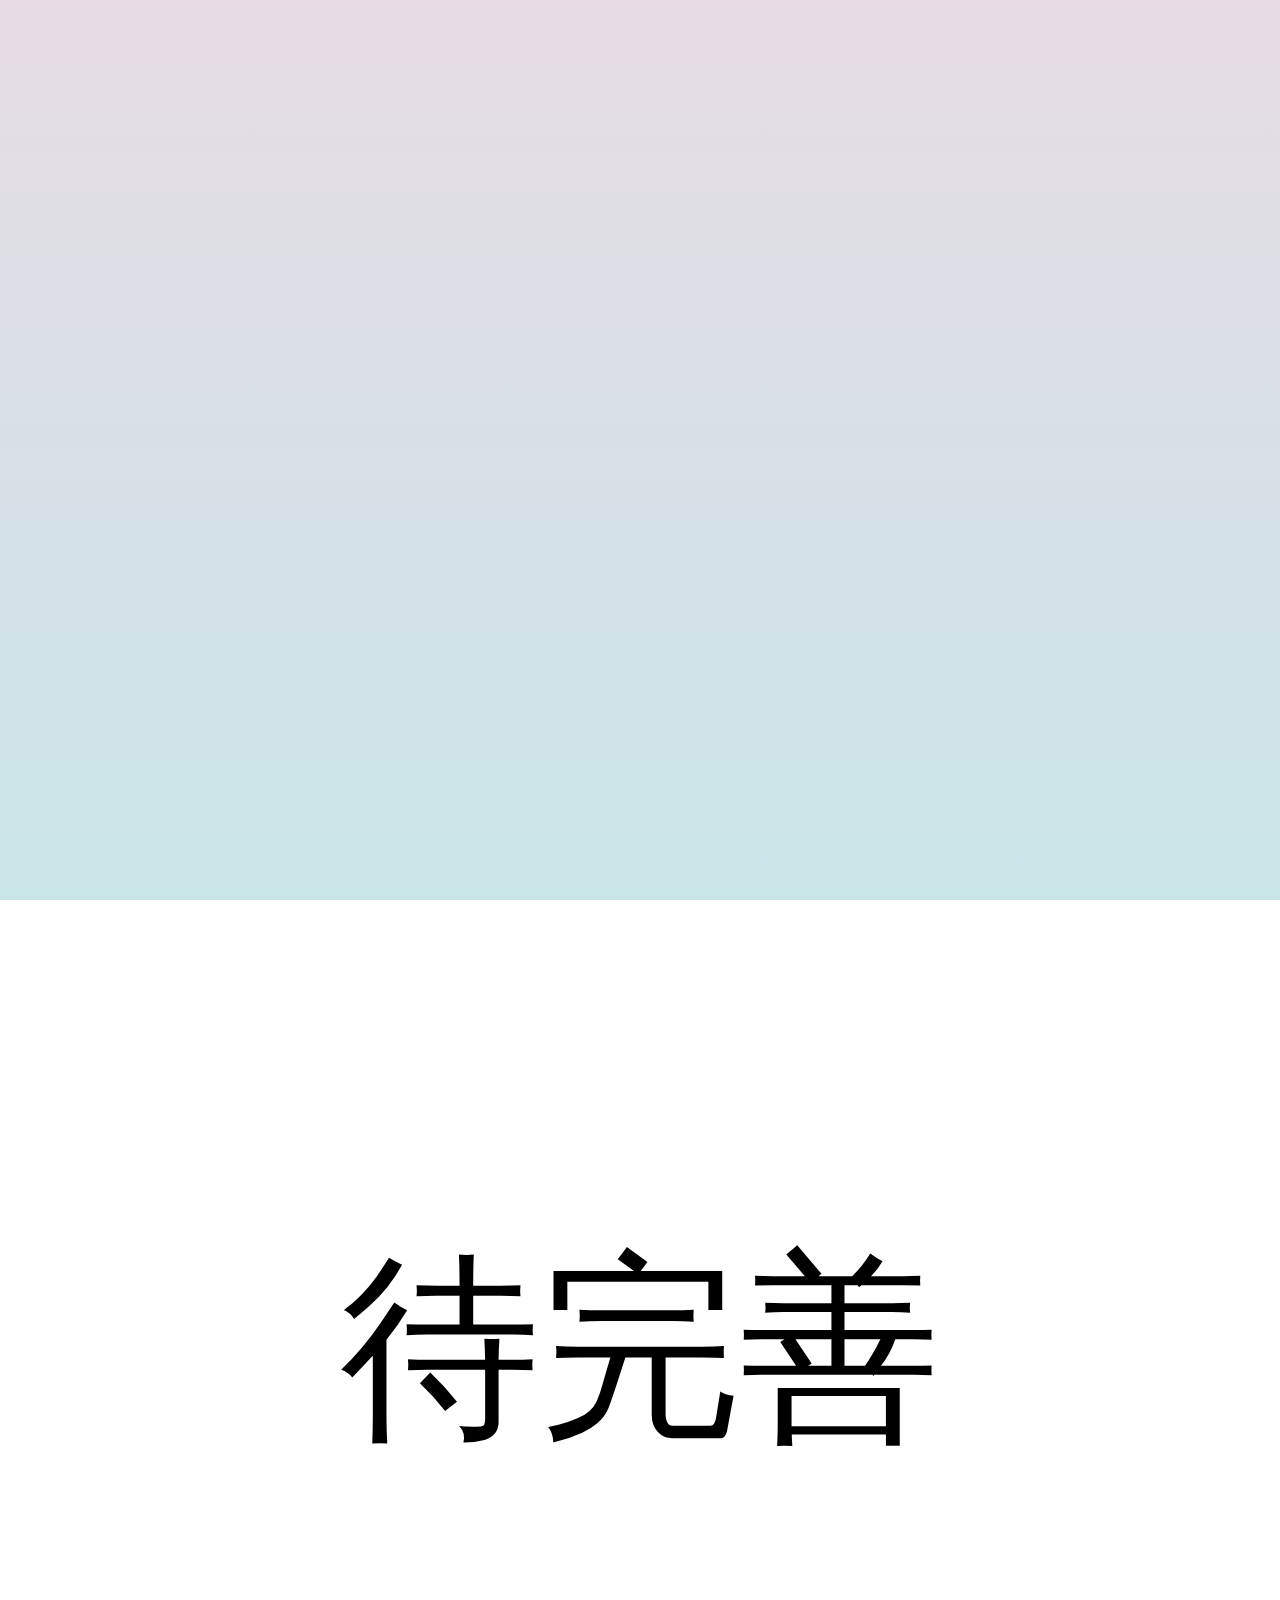
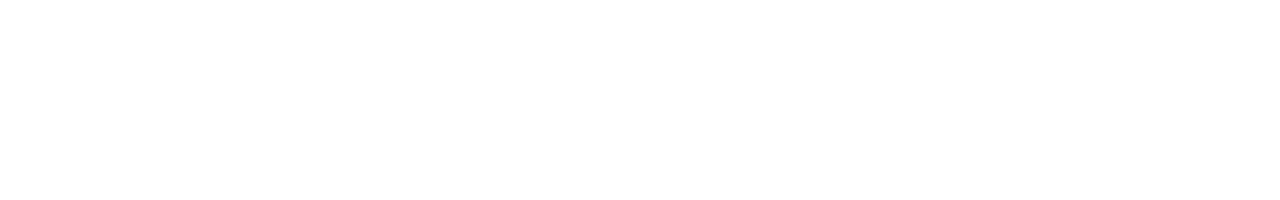
==== commit 2c373d1b: "Merge branch 'refs/heads/dev'" ====
--- a/index.html
+++ b/index.html
@@ -21,20 +21,38 @@
         </div>
     </div>
     <div class="introduce">
-        <div class="head">head</div>
+        <div class="head">
+            <div class="picture-container">
+                <img src="image/logo.png">
+            </div>
+        </div>
         <div class="showbox">
             <div class="playground">
                 <div class="animation-container">
                     <div class="picture-container" data-shift="-1000">
-                        <img src="image/Icpc_logo.png">
+                        <img src="image/logo.png">
                     </div>
 
                     <div class="text-container" data-shift="1000">
                         <span class="text">
-                            国际大学生程序设计竞赛（英语：International Collegiate Programming Contest,
-                            ICPC），旧称ACM竞赛，是一项旨在展示大学生创新能力、团队精神和在压力下编写程序、分析和解决问题能力的年度竞赛。经过50多年的发展，国际大学生程序设计竞赛已经发展成为最具影响力的大学生计算机竞赛。赛事由ICPC基金会
-                            （页面存档备份，存于互联网档案馆）（ICPC
-                            Foundation）举办。赛事之前仅由IBM公司赞助，2017年新增JetBrains公司赞助[1]，2018年起，美国计算机协会（ACM）不再赞助ICPC，但仍然有许多人习惯称这个赛事为ACM-ICPC竞赛。
+                            <div class="markdown">
+                                <div id="markdown-content">
+Ai-ACM-Learning（简称AAL）是一个针对ACM竞赛的入门级教学网站，该平台利用最新的大语言模型（LLM）技术，为编程和算法学习的初学者提供辅助。通过结合生成式人工智能的强大功能，我们致力于打造一个全面且互动性强的学习环境，使每一位用户都能获得个性化的学习体验和实时反馈。
+
+### 网站的三大核心组成部分包括：
+1. **ACM竞赛介绍页面：** 为新手提供ACM竞赛的基本信息和参赛指南。
+2. **入门题目列表页面：** 展示适合初学者的编程题目，每个题目都附带有算法标签和难度级别，方便用户根据自身情况选择合适的挑战。
+3. **具体题目和AI助手界面：** 在这里，用户可以直接编写和测试代码，同时得到AI的即时帮助和建议。
+### 主要功能亮点：
+- **介绍页面：** 包含精美的网站Logo和流畅的滚动动画，让用户在了解网站的同时也能享受视觉上的愉悦。
+- **题目列表：** 提供高效的页面翻页功能，以及算法和难度标签，方便用户快速找到适合自己的题目。我们还计划引入通过率统计，帮助用户更好地评估题目难度。
+- **题目界面：** 采用响应式布局，完美适配包括移动设备在内的各种屏幕。题目内容通过Markdown渲染，确保信息的清晰和美观。
+- **编辑器：** 用户可以自由选择编辑器主题、字体和编程语言，同时享受代码高亮、语法检测和自动补全等功能，使编程过程更加高效愉快。
+- **AI助手：** 支持流式传输和上下文记忆，为用户提供连贯的编程指导。我们正在努力实现持久化记忆库，以便更深入地个性化用户体验。
+
+Ai-ACM-Learning致力于成为ACM竞赛初学者的最佳学习伴侣。通过我们的平台，每一位用户都能在编程的道路上走得更远，更快。
+                                </div>
+                            </div>
                         </span>
                     </div>
                 </div>
@@ -46,21 +64,31 @@
                     </div>
                     <div class="text-container" data-shift="1000">
                         <span class="text">
-                            国际大学生程序设计竞赛（英语：International Collegiate Programming Contest,
-                            ICPC），旧称ACM竞赛，是一项旨在展示大学生创新能力、团队精神和在压力下编写程序、分析和解决问题能力的年度竞赛。经过50多年的发展，国际大学生程序设计竞赛已经发展成为最具影响力的大学生计算机竞赛。赛事由ICPC基金会
-                            （页面存档备份，存于互联网档案馆）（ICPC
-                            Foundation）举办。赛事之前仅由IBM公司赞助，2017年新增JetBrains公司赞助[1]，2018年起，美国计算机协会（ACM）不再赞助ICPC，但仍然有许多人习惯称这个赛事为ACM-ICPC竞赛。
+                            <div class="markdown">
+                                <div id="markdown-content">
+### 国际大学生程序设计竞赛（ICPC）
+
+国际大学生程序设计竞赛（英语：International Collegiate Programming Contest,
+ICPC），旧称ACM竞赛，是一项旨在展示大学生的创新能力、团队精神以及在压力下编写程序、分析和解决问题能力的年度竞赛。该赛事已经有超过50年的历史，现已成为最具影响力的大学生计算机竞赛之一。
+
+赛事由**ICPC基金会**举办，该基金会的信息可在互联网档案馆中找到存档备份。起初，赛事主要由IBM公司赞助，2017年新增了JetBrains公司的赞助。从2018年开始，虽然美国计算机协会（ACM）不再是赛事的赞助者，但许多人仍然习惯将此赛事称为ACM-ICPC竞赛。
+                                </div>
+                            </div>
                         </span>
                     </div>
                 </div>
             </div>
         </div>
-        <div class="footer">footer</div>
+        <div class="footer">待完善</div>
     </div>
 </body>
 <script src="js/header.js"></script>
 <script src="js/lib/jquery.js"></script>
 <script src="js/move.js"></script>
 <script src="js/scrollAnimation.js"></script>
+<script src="js/lib/http_cdn.jsdelivr.net_npm_marked_marked.min.js"></script>
+<script src="js/lib/http_cdn.jsdelivr.net_npm_katex_dist_katex.js"></script>
+<script src="js/lib/http_cdn.jsdelivr.net_npm_katex_dist_contrib_auto-render.js"></script>
+<script src="js/renderMarkdown.js"></script>
 
 </html>--- a/css/index.css
+++ b/css/index.css
@@ -5,7 +5,7 @@
     transition: all 0.2s ease-out 0s;
     background-color: rgb(105, 224, 255);
     height: 5px;
-    left: 168px;
+    left: 208px;
     width: 40px;
     top: 0px;
 }
@@ -19,10 +19,14 @@
     display: inline;
 }
 .head {
+    justify-content: center; /* 水平居中对齐 */
+    align-items: center; /* 垂直居中对齐 */
+    display: flex;
     text-align: center;
     color: black;
     background-color: white;
-    height: 900px;
+    height: 100vh;
+    width: 100%;
     font-size: 200px;
     line-height: 900px;
 }
@@ -65,7 +69,7 @@
 
 
 .picture-container, .text-container {
-    width: 30%;
+    width: 40%;
     height: auto;
     overflow: hidden;
 }
@@ -75,6 +79,12 @@
     height: auto; /* 保持图片比例 */
 }
 
+.head .picture-container {
+    display: flex;
+    justify-self: center;
+    align-items: center; /* 垂直居中对齐 */
+}
+
 .text-container .text {
     display: block;
     padding: 20px; /* 添加内边距，使文本有足够的空白 */
